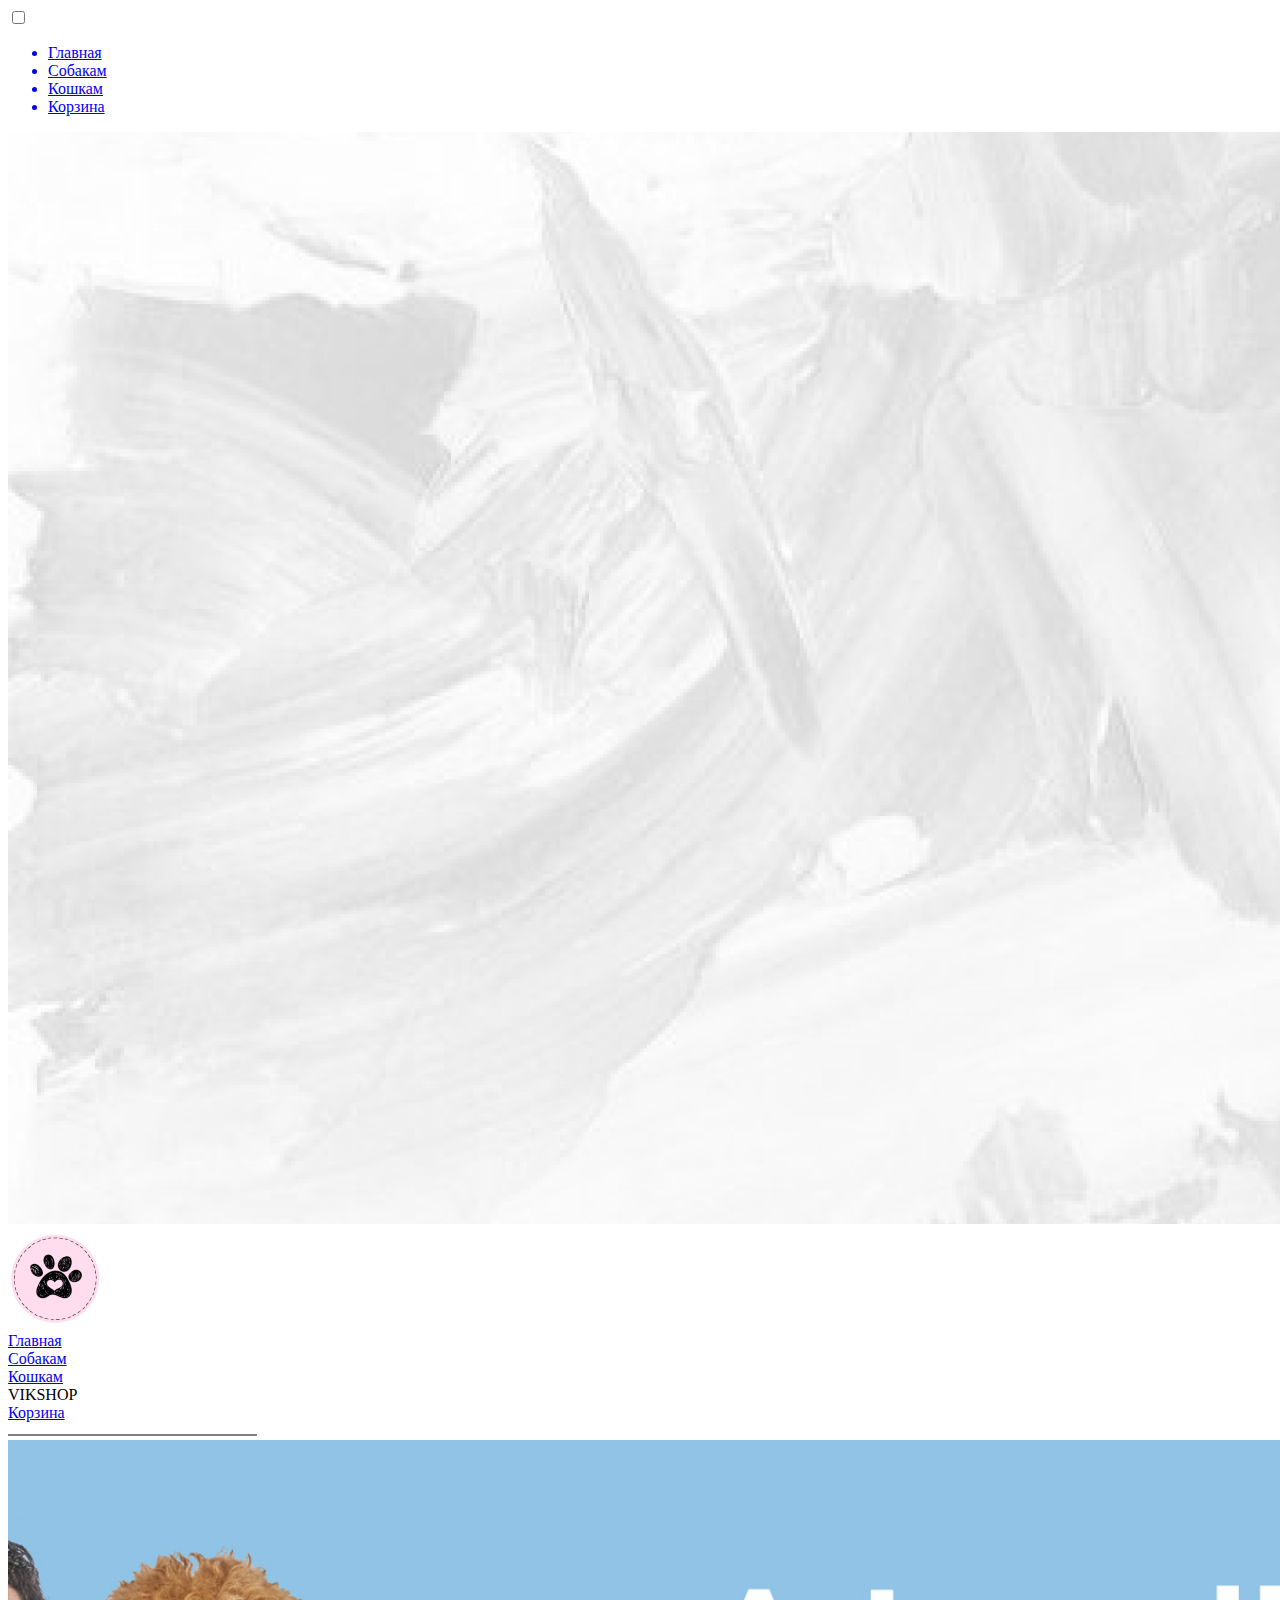
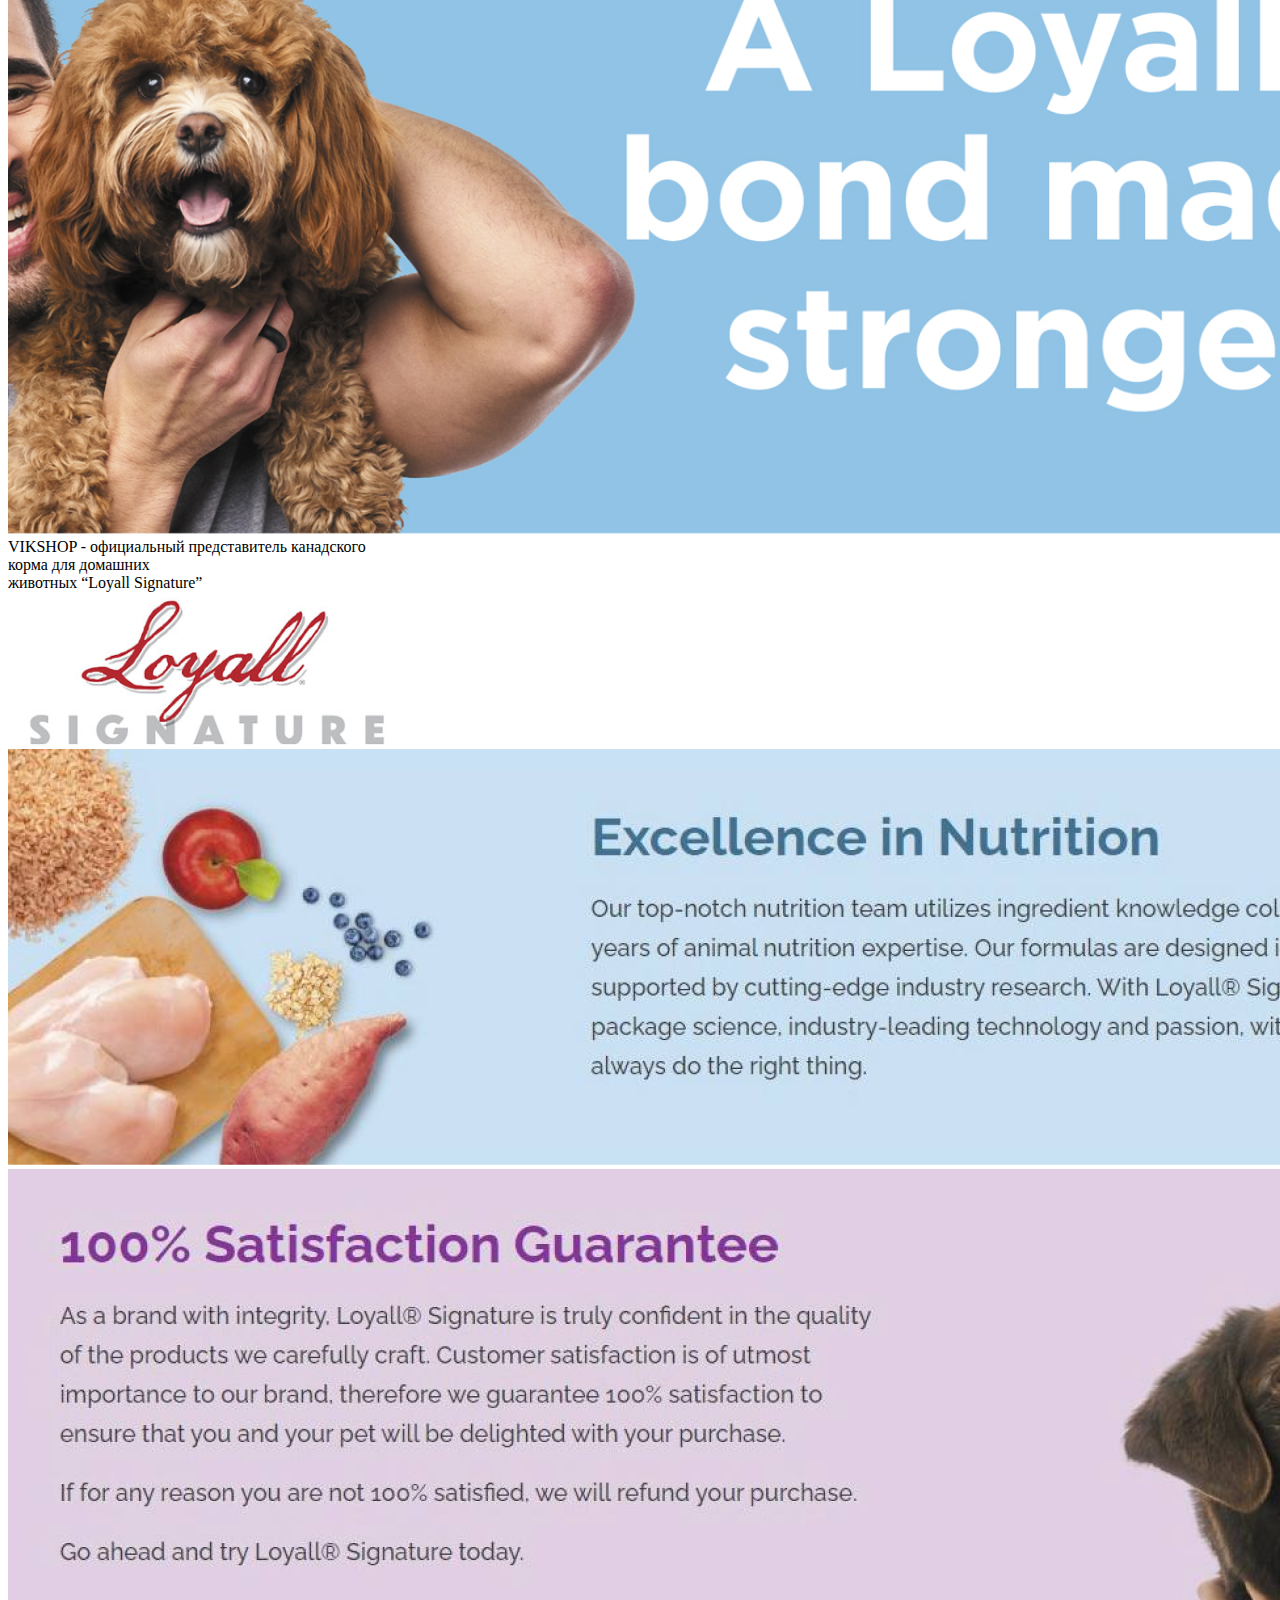
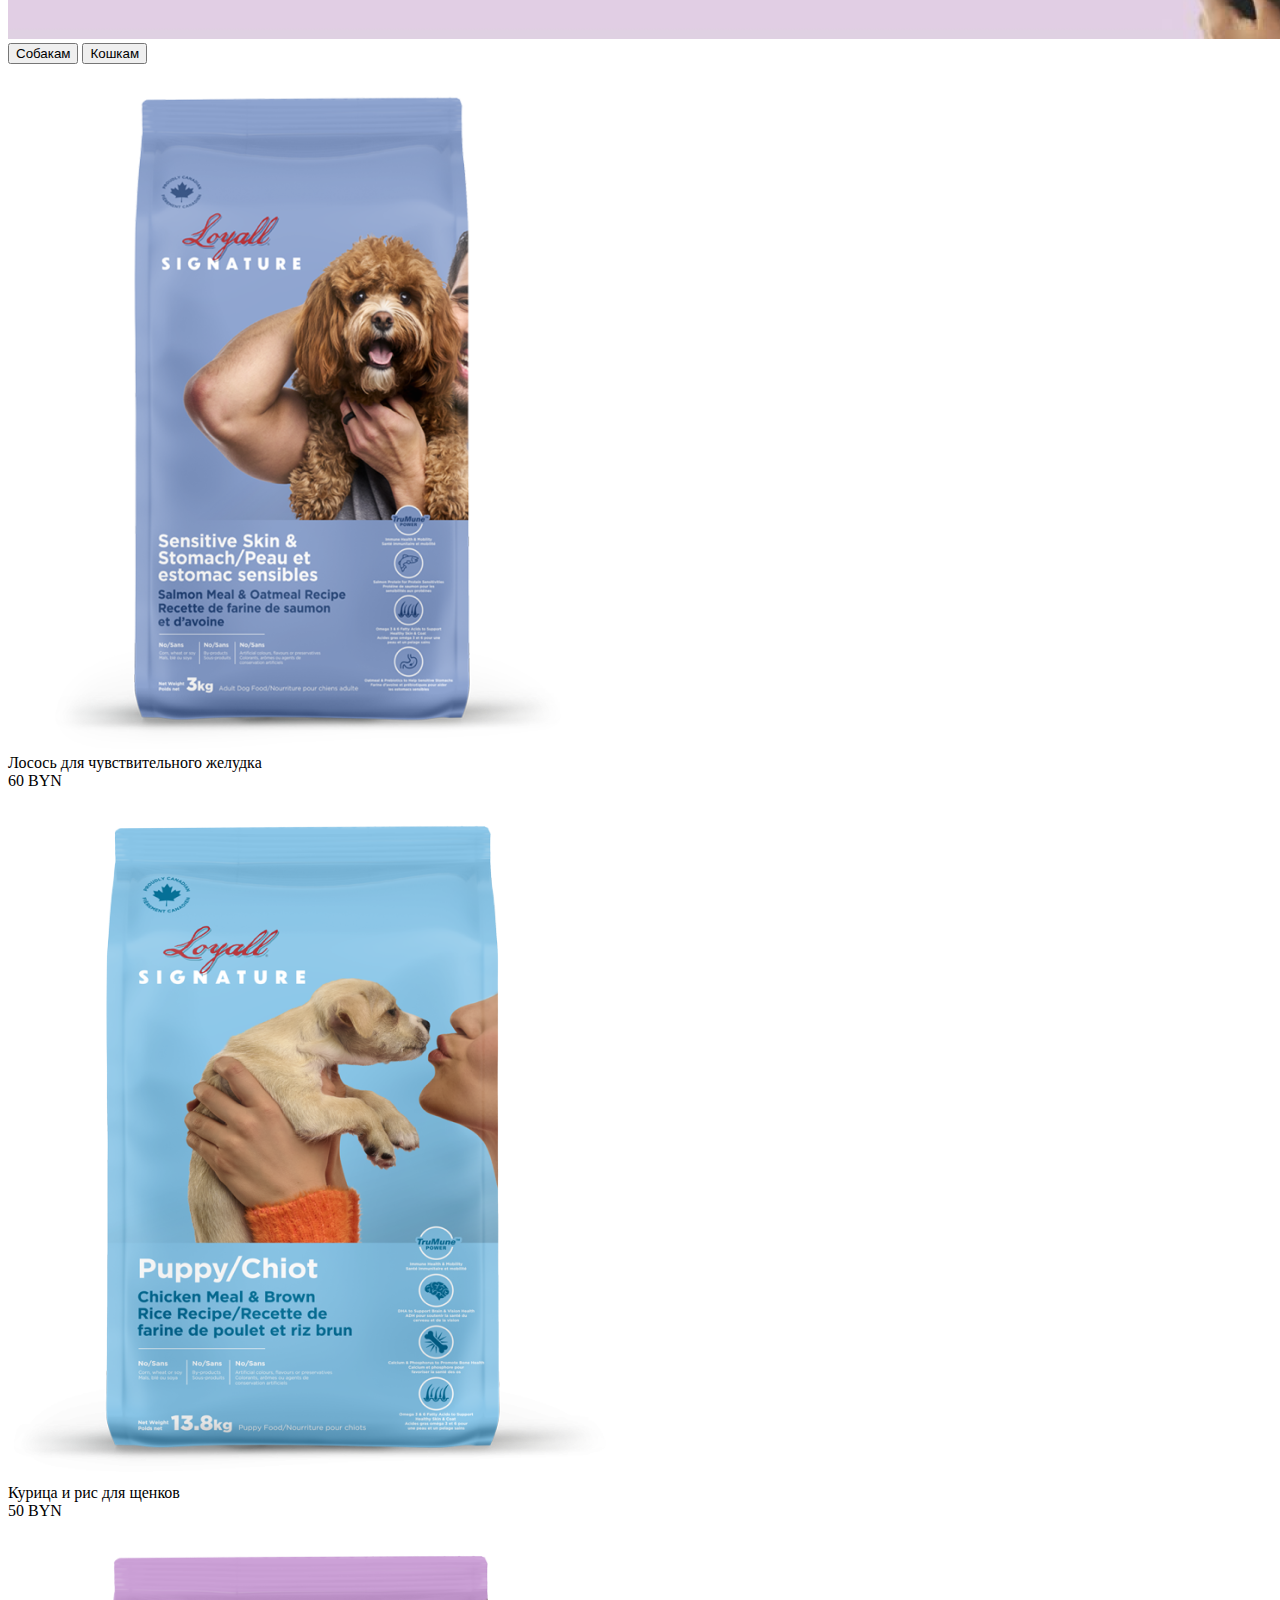
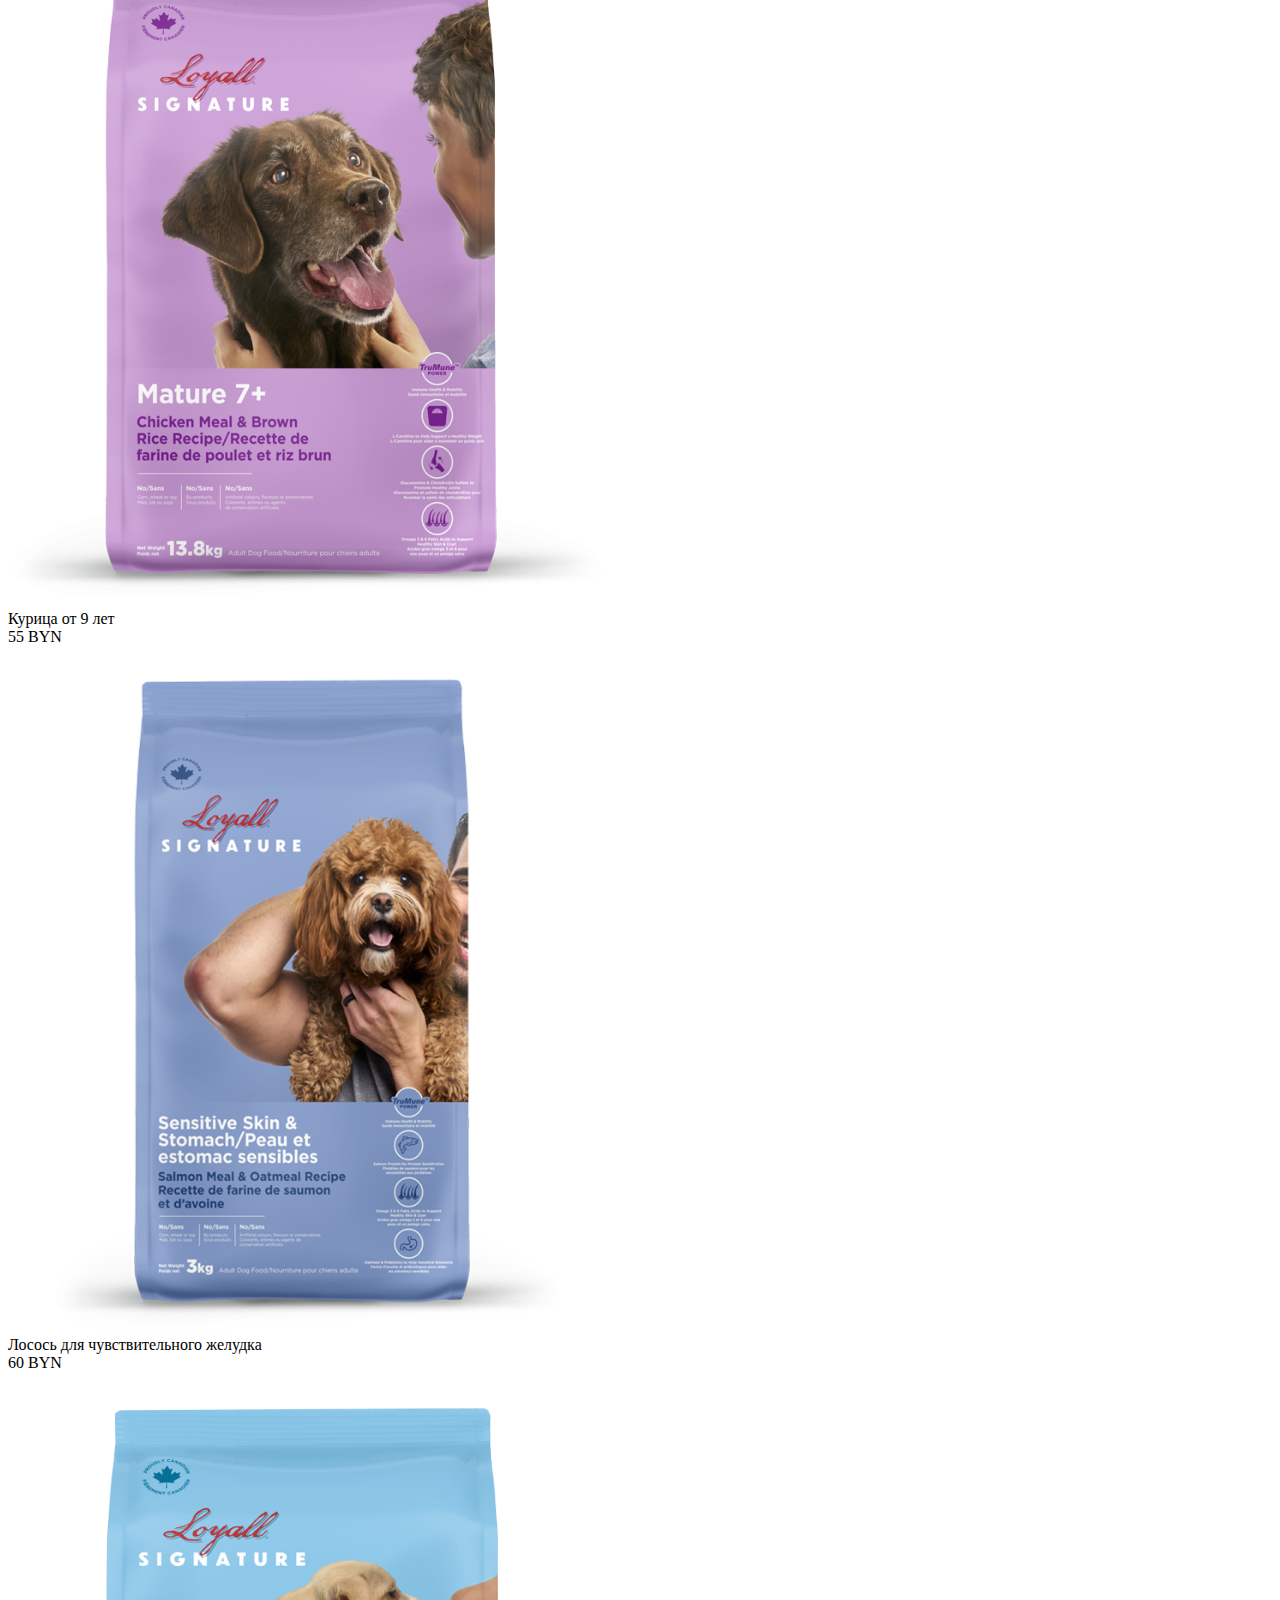
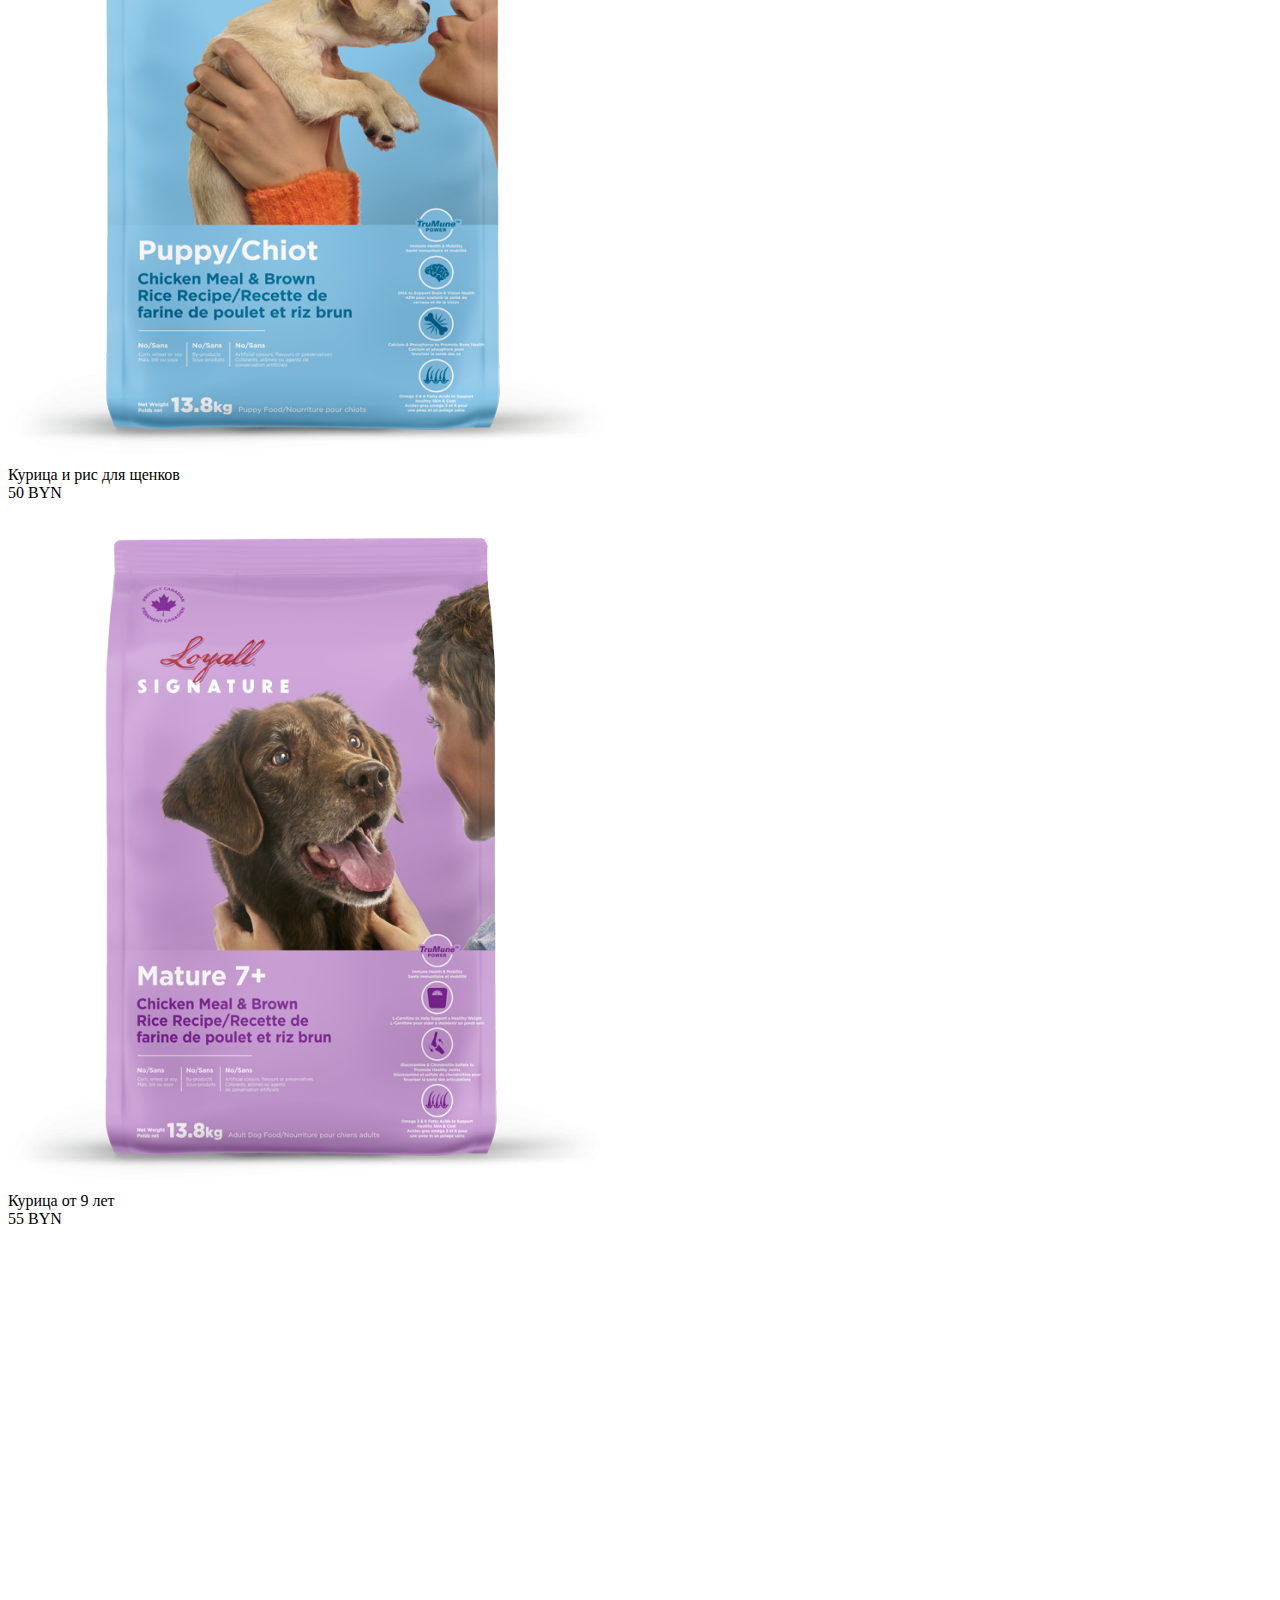
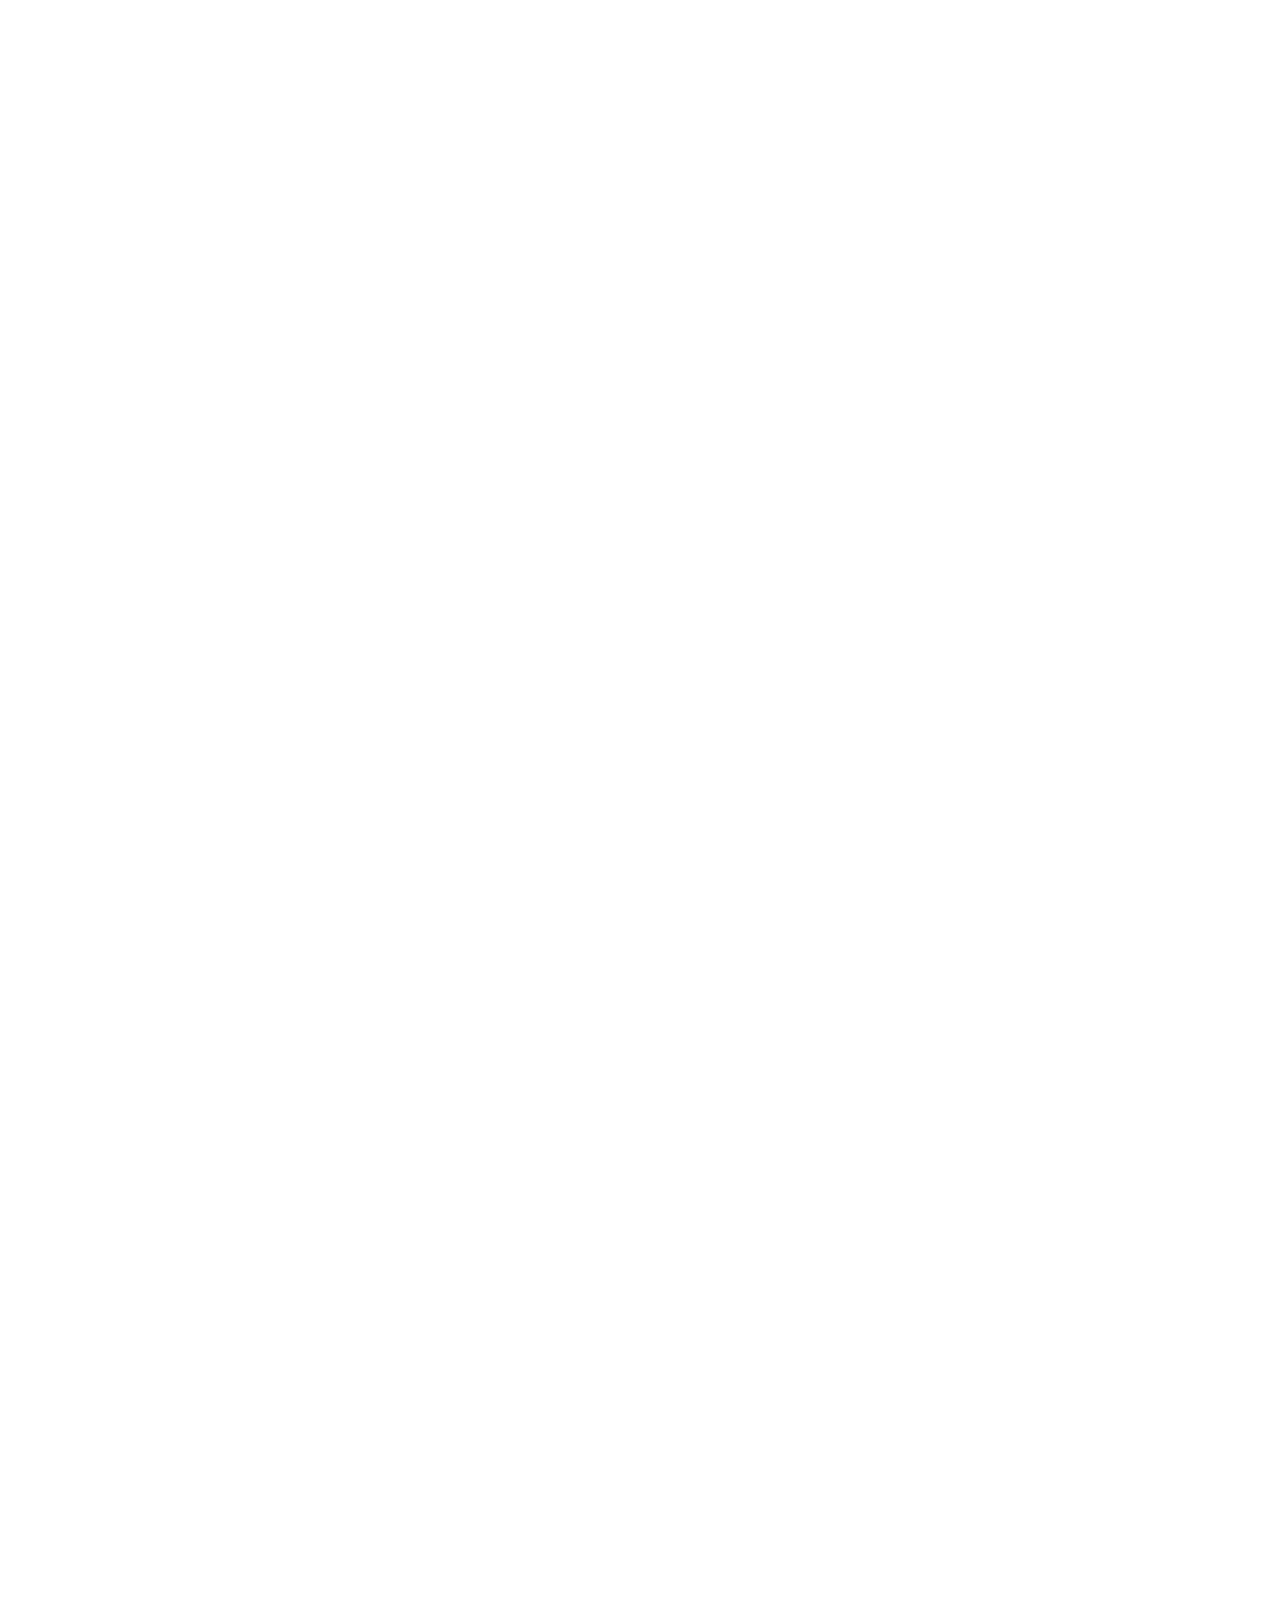
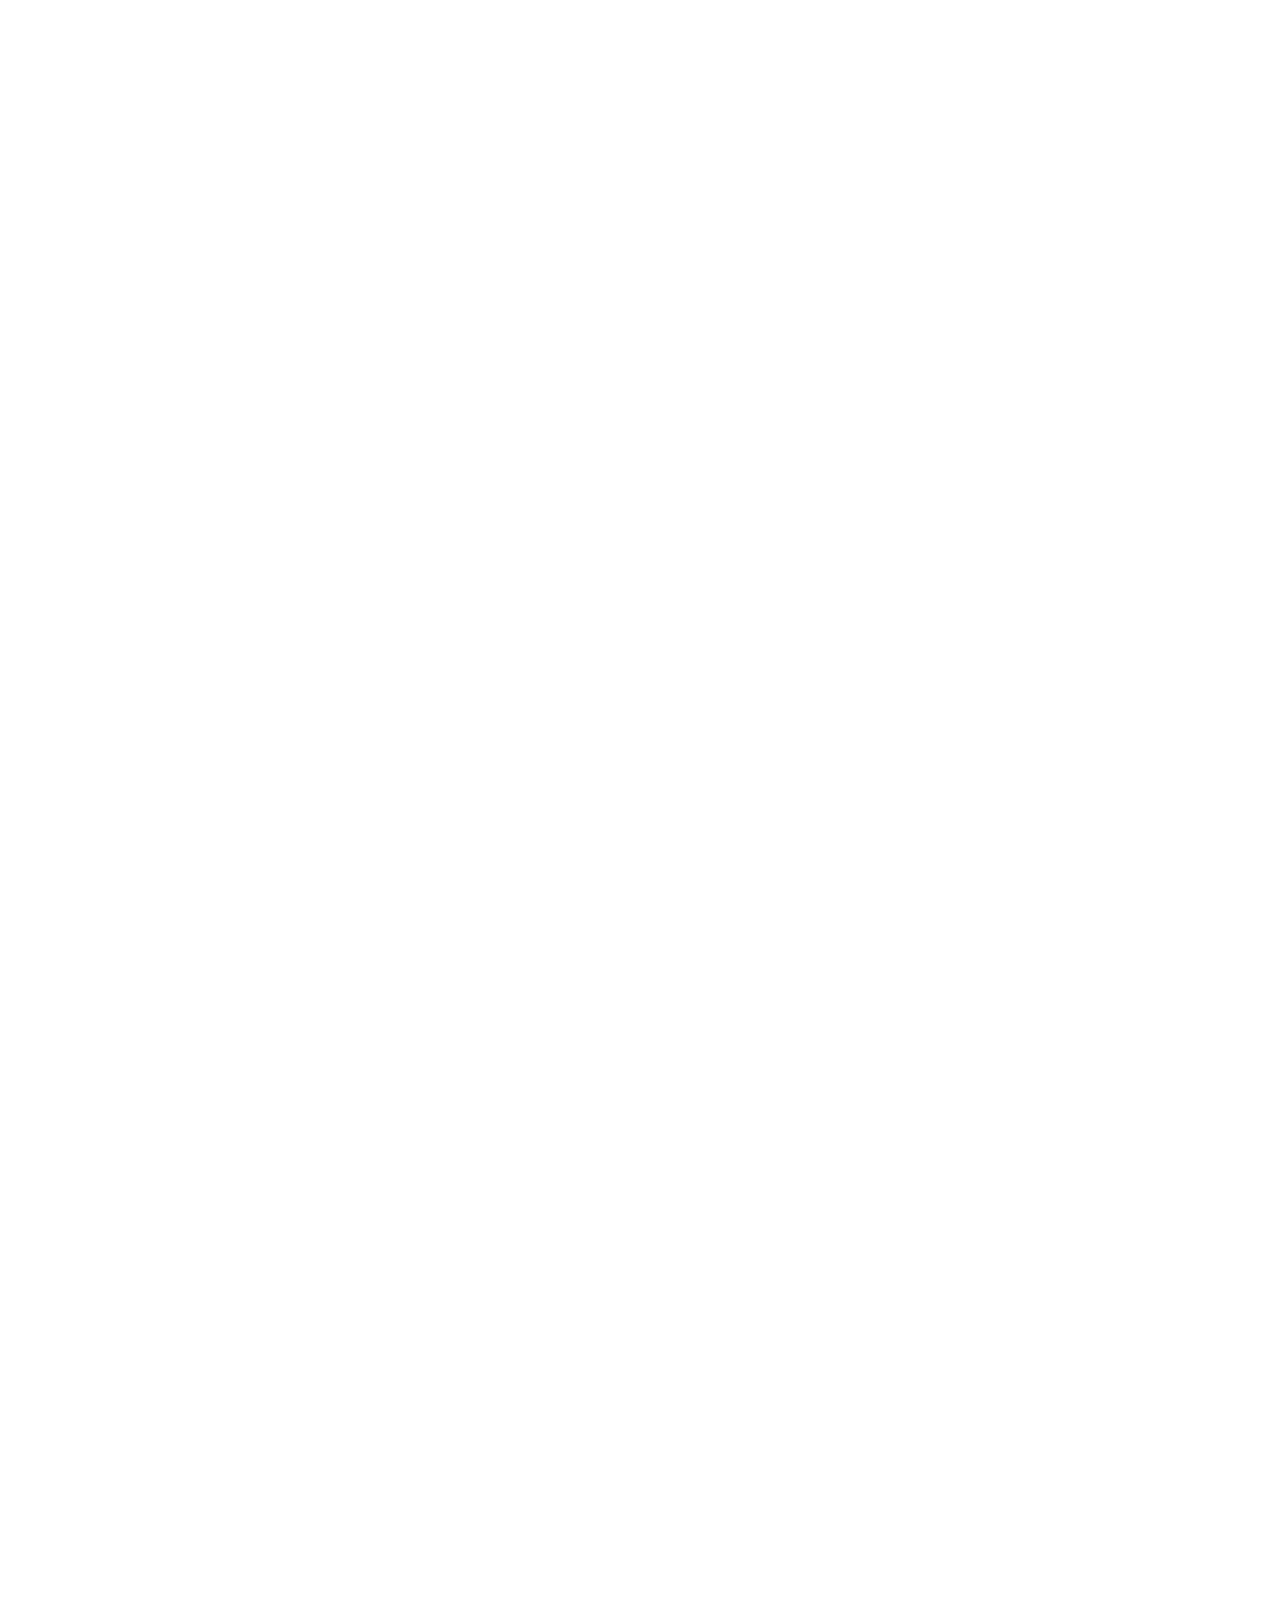
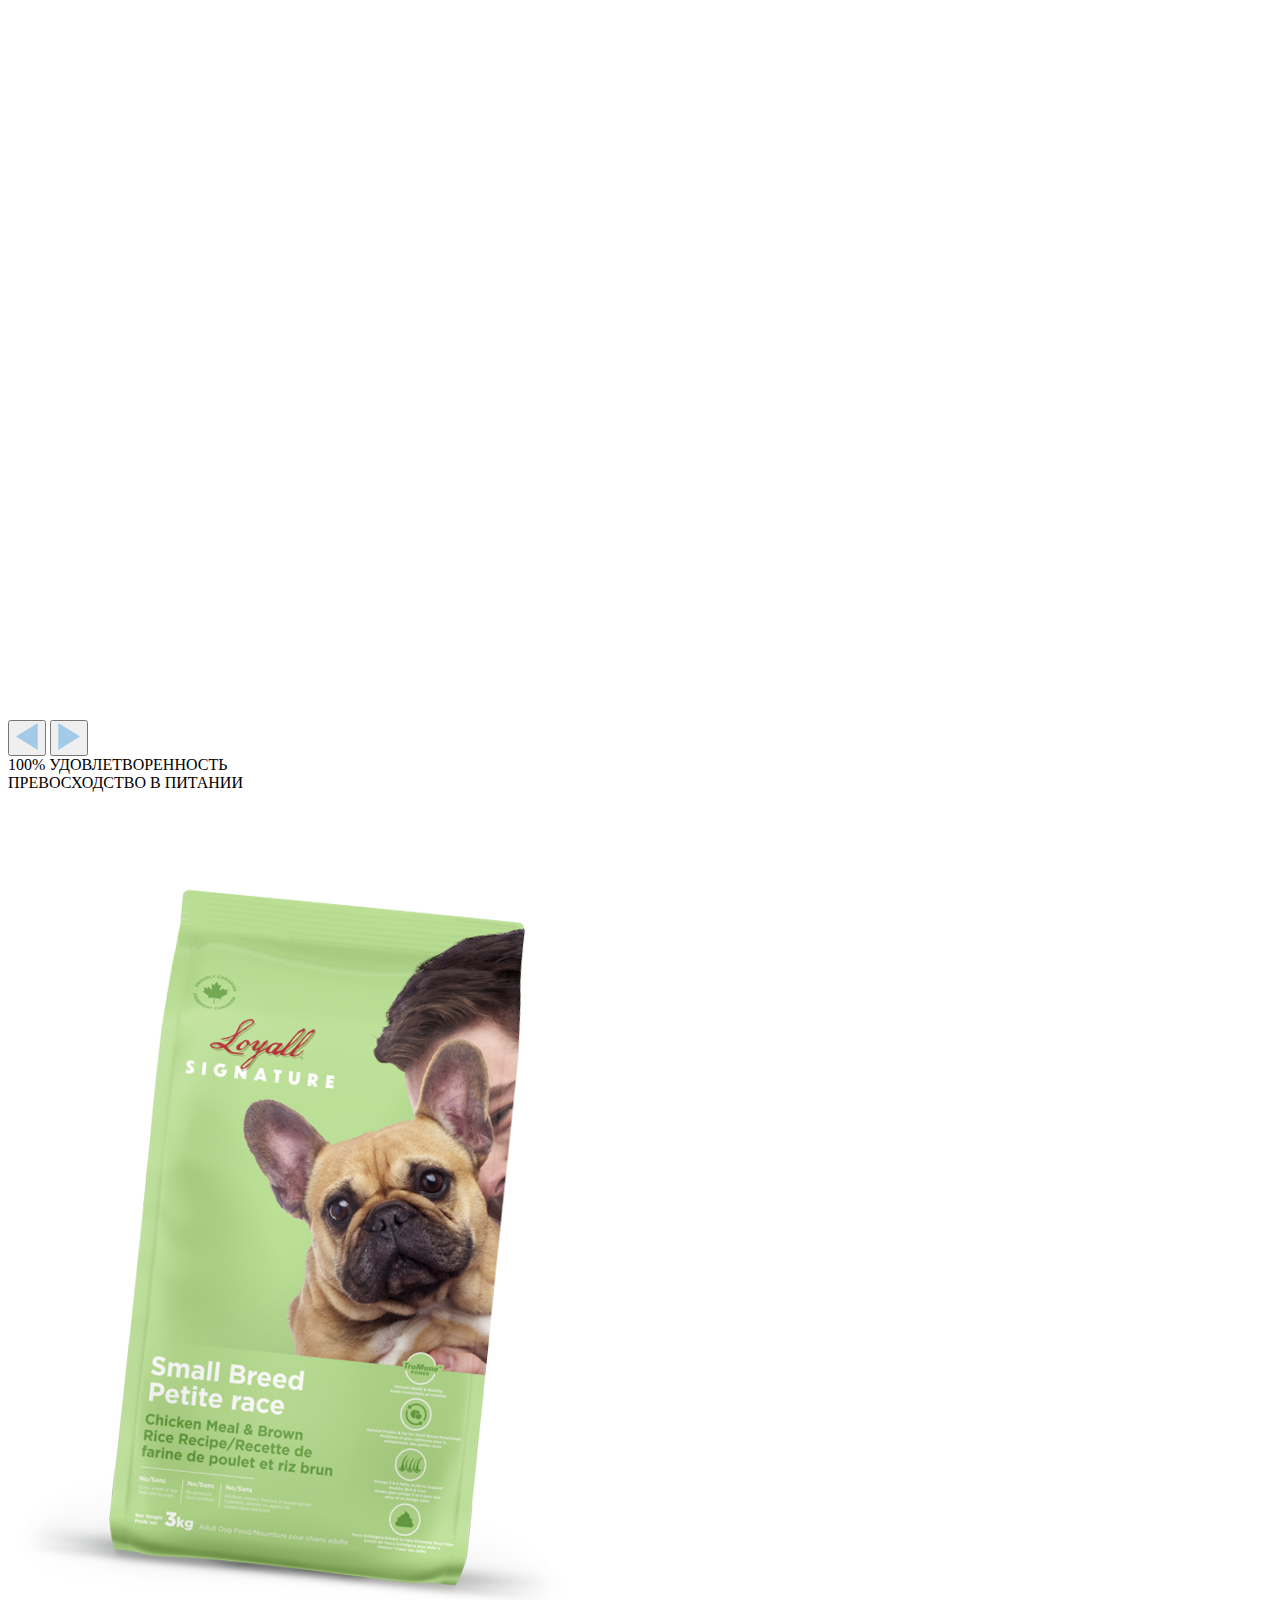
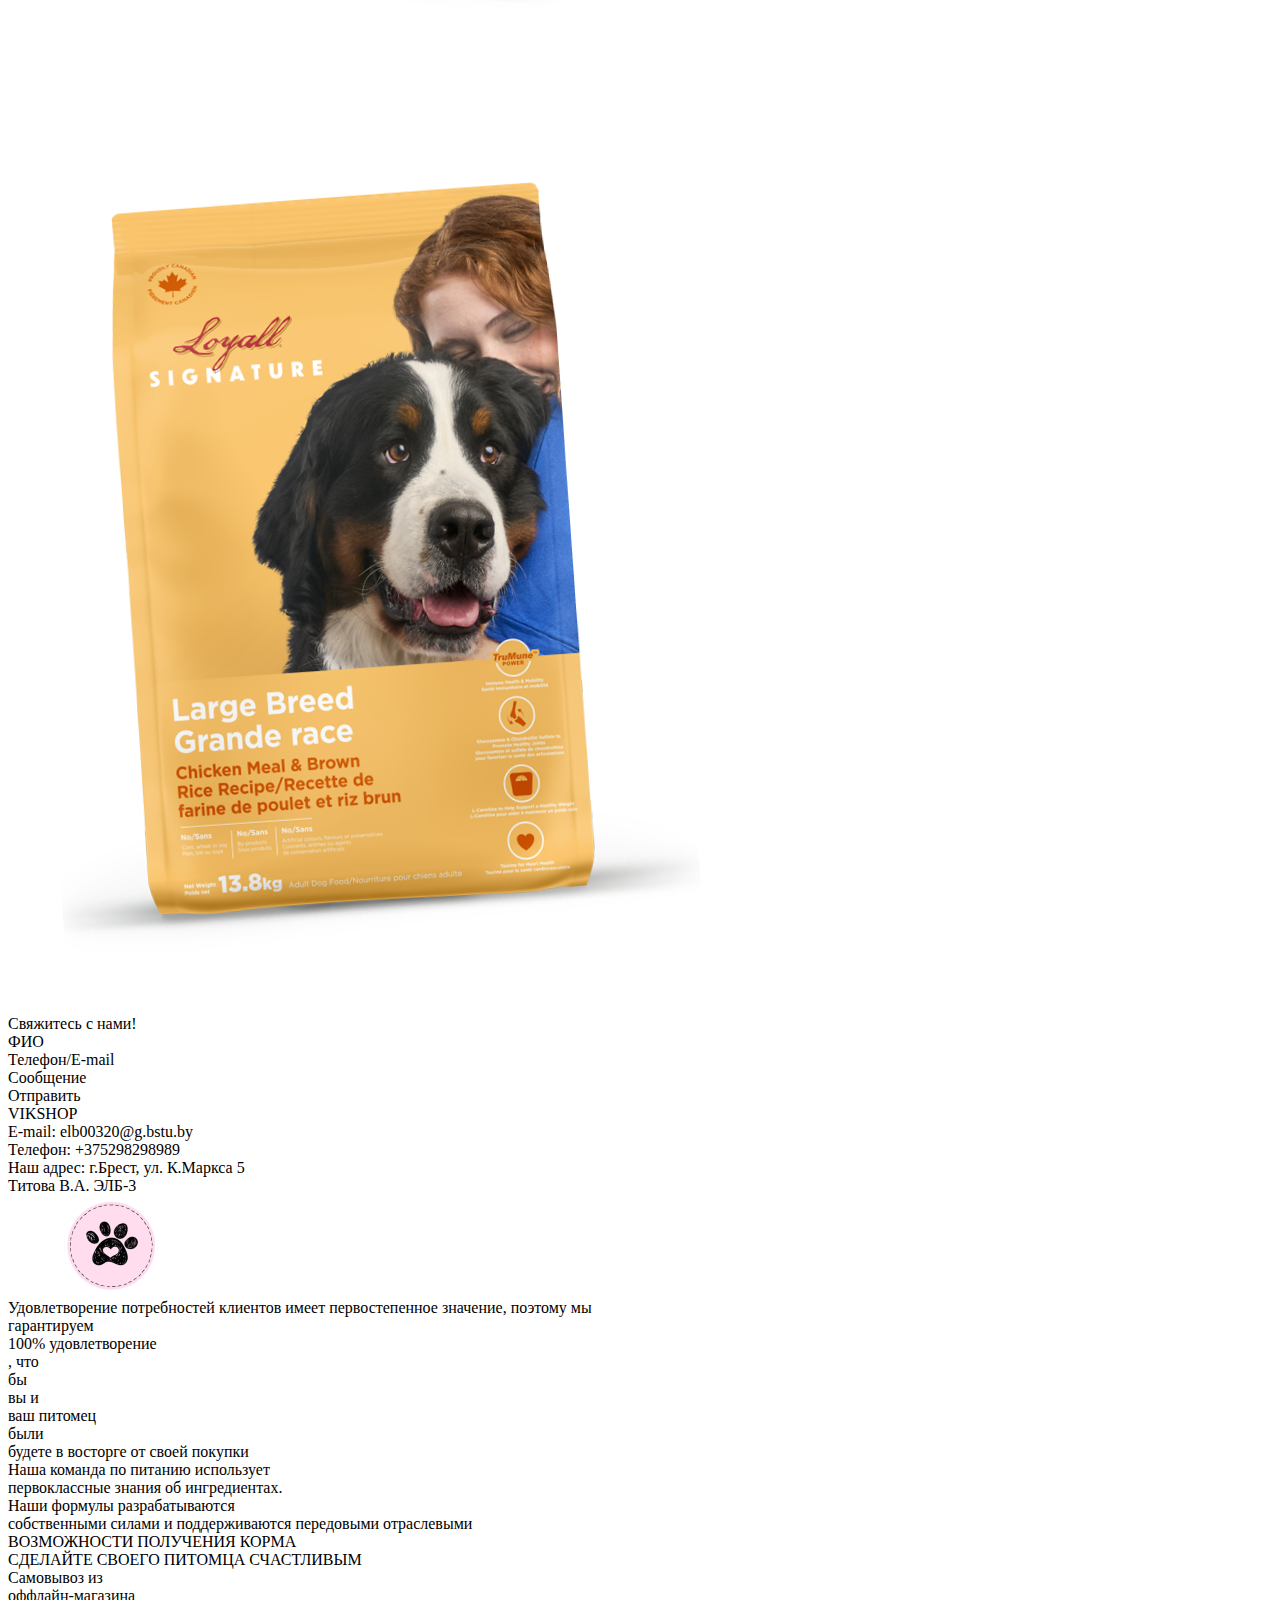
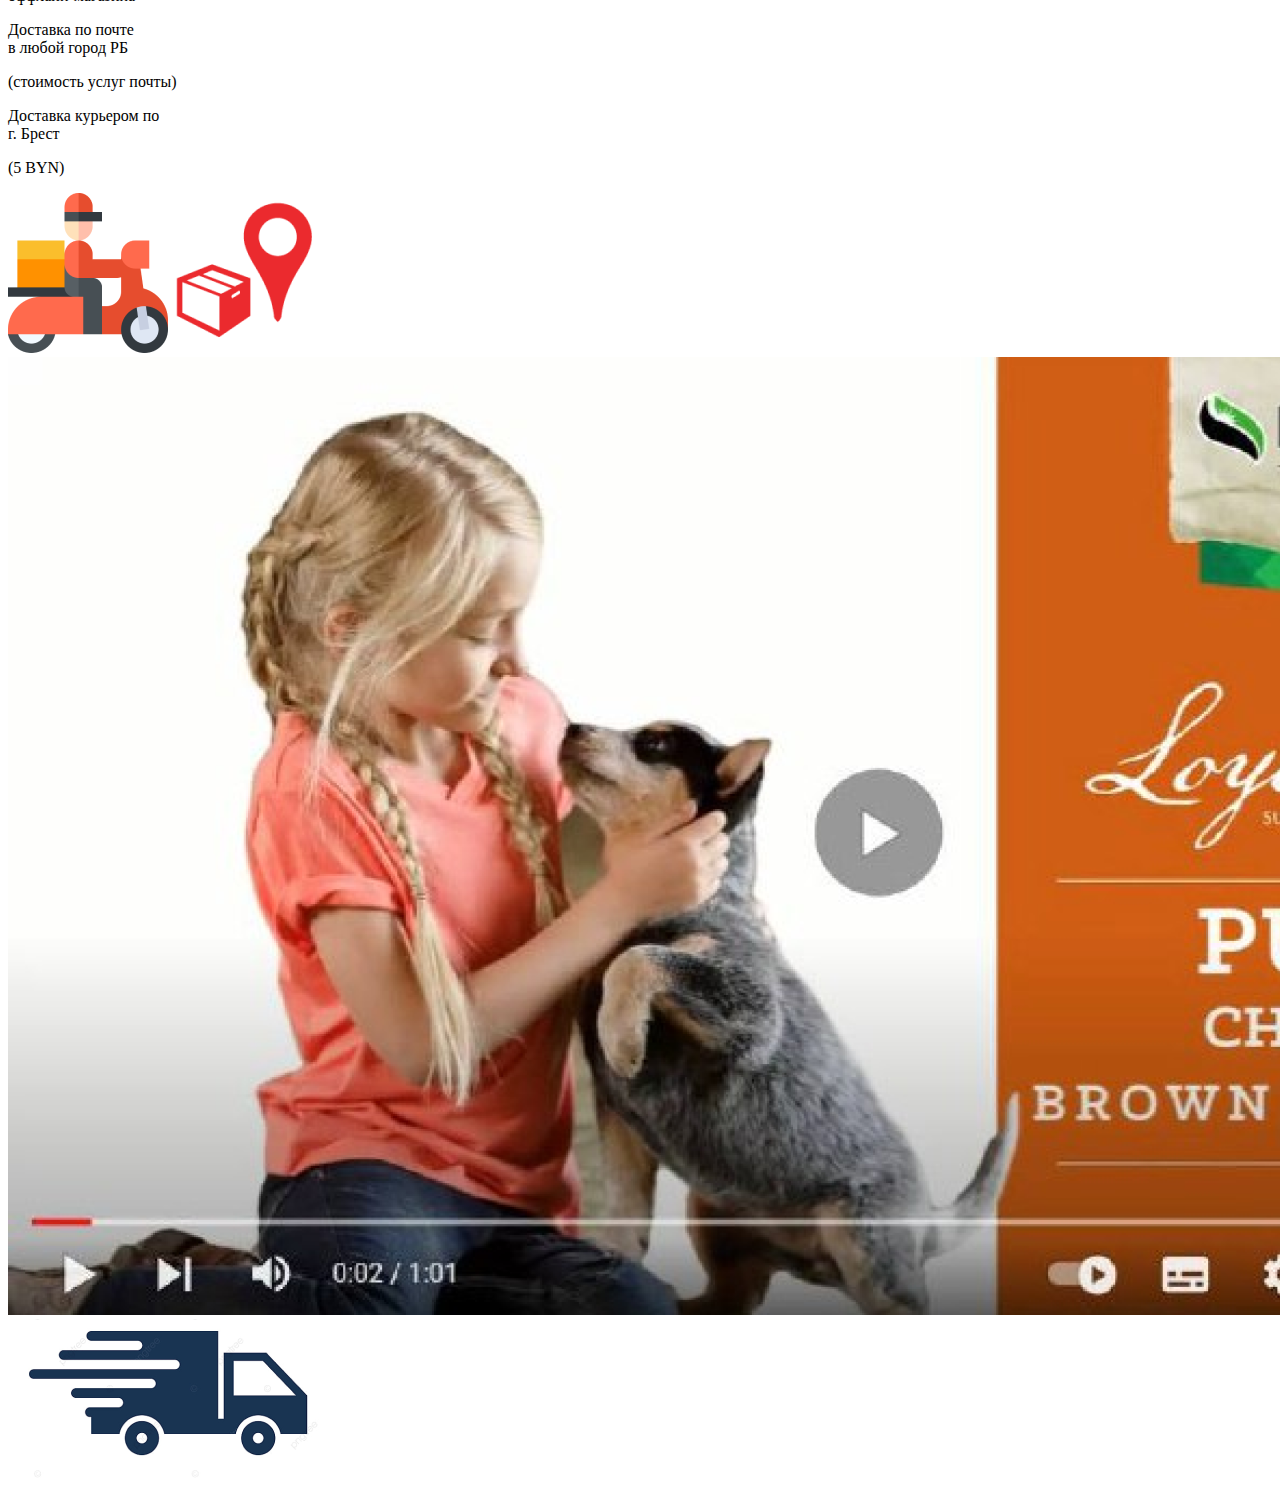
==== index.html @ e66faf15 "feat: add html code" ====
<!DOCTYPE html>
<html>
  <head>
    <meta charset="utf-8" />
    <meta name="viewport" content="initial-scale=1, width=device-width" />
    <link rel="stylesheet" href="./global.css" />
    <link rel="stylesheet" href="./index.css" />
    <link
      rel="stylesheet"
      href="https://fonts.googleapis.com/css2?family=Jost:wght@200;300;400;500&display=swap"
    />
    <link
      rel="stylesheet"
      href="https://fonts.googleapis.com/css2?family=Jaldi:wght@400&display=swap"
    />
    <link
      rel="stylesheet"
      href="https://fonts.googleapis.com/css2?family=Inter:wght@400&display=swap"
    />
  </head>
  <body>
    <div class="laptop-1">
      <header class="header">   
        <nav class="menu"> 
          <input id="menu-toggle" type="checkbox">
          <label class="menu-btn" for="menu-toggle">
            <span></span>
          </label>
  
          <ul class="menu__box">
            <a class="menu__item" href="#"><li>Главная</li></a>
            <a class="menu__item" href="#d"><li>Собакам</li></a>
            <a class="menu__item" href="#c"><li>Кошкам</li></a>
            <a class="menu__item" href="#"><li>Корзина</li></a>
          </ul>
        </nav>
      </header>
      <img class="image-23-icon" alt="" src="./assets/png/image-23@2x.png" />

      <div class="rectangle"></div>
      <div class="laptop-1-child"></div>
      <img class="image-4-icon" alt="" src="./assets/png/image-4@2x.png" />

      <a href="#"><div class="div">Главная</div></a>
      <a href="#dogs"><div class="div2">Собакам</div></a>
      <a href="#cats"><div class="div3">Кошкам</div></a>
      <div class="laptop-1-item"></div>
      <div class="laptop-1-inner"></div>
      <div class="vikshop">VIKSHOP</div>
      <a href="second.html"><div class="div4">Корзина</div></a>
      <div class="line-div"></div>
      <img class="line-icon" alt="" src="./assets/svg/line-2.svg" />

      <img class="image-16-icon" alt="" src="./assets/png/image-16@2x.png" />

      <div class="rectangle-div"></div>
      <div class="laptop-1-child3"></div>
      <div class="rectangleh"></div>
      <div class="vikshop-">
        VIKSHOP - официальный представитель канадского <br class="m"> корма для домашних <br ="m">
        животных “Loyall Signature”
      </div>
      <div class="laptop-1-child4"></div>
      <div class="laptop-1-child5"></div>
      <div class="laptop-1-child6"></div>
      <div class="laptop-1-child7"></div>
      <img class="image-19-icon" alt="" src="./assets/png/image-19@2x.png" />

      <img class="image-18-icon" alt="" src="./assets/png/image-18@2x.png" />

      <img class="image-20-icon" alt="" src="./assets/png/image-20@2x.png" />
      <section class="photo">
        <div class="container">
          <div class="photo__buttons">
            <button class="button" id="dbtn">Собакам</button>
            <button class="button" id="cbtn">Кошкам</button>
          </div>
          <div class="slider-container">
            <div class="slider-wrapper" id="dogs">
              <div class="good slider-item" alt="image 1">
                <img class="good-icon" src="./assets/png/image-27@2x.png">
                <div class="good-title">Лосось для чувствительного желудка</div>
                <div class="good-btn">60 BYN</div>
              </div>
              <div class="good slider-item" alt="image 2">
                <img class="good-icon" src="./assets/png/image-28@2x.png">
                <div class="good-title">Курица и рис для щенков</div>
                <div class="good-btn">50 BYN</div>
              </div>
              <div class="good slider-item" alt="image 3">
                <img class="good-icon" src="./assets/png/image-29@2x.png">
                <div class="good-title">Курица от 9 лет</div>
                <div class="good-btn">55 BYN</div>
              </div>
              <div class="good slider-item" alt="image 1">
                <img class="good-icon" src="./assets/png/image-27@2x.png">
                <div class="good-title">Лосось для чувствительного желудка</div>
                <div class="good-btn">60 BYN</div>
              </div>
              <div class="good slider-item" alt="image 2">
                <img class="good-icon" src="./assets/png/image-28@2x.png">
                <div class="good-title">Курица и рис для щенков</div>
                <div class="good-btn">50 BYN</div>
              </div>
              <div class="good slider-item" alt="image 3">
                <img class="good-icon" src="./assets/png/image-29@2x.png">
                <div class="good-title">Курица от 9 лет</div>
                <div class="good-btn">55 BYN</div>
              </div>
            </div>
            <div class="slider-wrapper" id="cats">
              <div class="good slider-item" alt="image 1">
                <img class="good-icon" src="./assets/png/image-13@2x.png">
                <div class="good-title">Лосось для взрослых и котят</div>
                <div class="good-btn">60 BYN</div>
              </div>
              <div class="good slider-item" alt="image 2">
                <img class="good-icon" src="./assets/png/image-14@2x.png">
                <div class="good-title">Курица и рис</div>
                <div class="good-btn">50 BYN</div>
              </div>
              <div class="good slider-item" alt="image 3">
                <img class="good-icon" src="./assets/png/image-25@2x.png">
                <div class="good-title">Говядина</div>
                <div class="good-btn">55 BYN</div>
              </div>
              <div class="good slider-item" alt="image 1">
                <img class="good-icon" src="./assets/png/image-13@2x.png">
                <div class="good-title">Лосось</div>
                <div class="good-btn">60 BYN</div>
              </div>
              <div class="good slider-item" alt="image 2">
                <img class="good-icon" src="./assets/png/image-14@2x.png">
                <div class="good-title">Курица и рис для котят</div>
                <div class="good-btn">50 BYN</div>
              </div>
              <div class="good slider-item" alt="image 3">
                <img class="good-icon" src="./assets/png/image-25@2x.png">
                <div class="good-title">Курица от 3 лет</div>
                <div class="good-btn">55 BYN</div>
              </div>
            </div>
            <button class="slider-button prev"><img src="./assets/svg/polygon-2.svg" alt=""></button>
            <button class="slider-button next"><img src="./assets/svg/polygon-1.svg" alt=""></button>
          </div>
        </div>
      </section>
      <script>
          const dbutton = document.getElementById('dbtn');
          const cbutton = document.getElementById('cbtn');
          const dogsSlider = document.getElementById('dogs');
          const catsSlider = document.getElementById('cats');
          dbutton.classList.add('button_color');
          catsSlider.style.visibility = 'hidden';
          dbutton.addEventListener('click', function () {
            dbutton.classList.add('button_color');
            dogsSlider.style.visibility = 'visible';
            if (cbutton.classList.contains('button_color')) {
              cbutton.classList.remove('button_color');
              catsSlider.style.visibility = 'hidden';
            }
          });
          cbutton.addEventListener('click', function () {
            cbutton.classList.add('button_color');
            catsSlider.style.visibility = 'visible';
            if (dbutton.classList.contains('button_color')) {
              dbutton.classList.remove('button_color');
              dogsSlider.style.visibility = 'hidden';
            }
          });



        const sliderWrapper = document.querySelectorAll('.slider-wrapper');
        const prevButton = document.querySelector('.prev');
        const nextButton = document.querySelector('.next');
        let currentPosition = 0;
        const slideWidth = 300;
        const lastSlidePosition = -900;
        const firstSlidePosition = 0;

        prevButton.addEventListener('click', () => {
          if (currentPosition === 0) {
            currentPosition = -900;
          } else {
            currentPosition += slideWidth;
          }
          for(let i = 0; i<sliderWrapper.length;i++){
          sliderWrapper[i].style.transform = `translateX(${currentPosition}px)`;
          }
        });

        nextButton.addEventListener('click', () => {
          if (currentPosition === lastSlidePosition) {
            currentPosition = 0;
          } else {
            currentPosition -= slideWidth;
          }
          for(let i = 0; i<sliderWrapper.length;i++){
          sliderWrapper[i].style.transform = `translateX(${currentPosition}px)`;
          }
        });
     </script>

      <div class="laptop-1-child8"></div>
      <div class="laptop-1-child9"></div>
      <div class="laptop-1-child10"></div>
      <div class="laptop-1-child11"></div>
      <div class="laptop-1-child12"></div>
      <div class="div7">100% УДОВЛЕТВОРЕННОСТЬ</div>
      <div class="div8">ПРЕВОСХОДСТВО В ПИТАНИИ</div>
      <img class="image-21-icon" alt="" src="./assets/png/image-21@2x.png" />

      <img class="image-22-icon" alt="" src="./assets/png/image-22@2x.png" />

      <div class="div13">Свяжитесь с нами!</div>
      <div class="rectangle7"></div>
      <div class="rectangle8"></div>
      <div class="rectangle9"></div>
      <div class="div14">ФИО</div>
      <div class="e-mail">Телефон/E-mail</div>
      <div class="div15">Сообщение</div>
      <div class="div16">Отправить</div>
      <div class="laptop-1-child13"></div>
      <div class="vikshop1">VIKSHOP</div>
      <div class="e-mail-elb00320gbstuby">E-mail: elb00320@g.bstu.by</div>
      <div class="div17">Телефон: +375298298989</div>
      <div class="div18">Наш адрес: г.Брест, ул. К.Маркса 5</div>
      <div class="div19">Титова В.А. ЭЛБ-3</div>
      <img class="vector-icon" alt="" src="./assets/svg/vector.svg" />

      <img class="vector-icon1" alt="" src="./assets/svg/vector1.svg" />

      <img class="image-24-icon" alt="" src="./assets/png/image-4@2x.png" />



      <div class="div22">
        Удовлетворение потребностей клиентов имеет первостепенное значение,
        поэтому мы<br class="m mm"> гарантируем<div class="mm"> 100% удовлетворение</div>, что <div class="mm">бы</div> вы и<br class="m mm"> ваш питомец <div class="mm">были</div> <span class="r">будете</span>
        в восторге от своей покупки
      </div>
      <div class="div23">
        Наша команда по питанию использует<br class="m mm"> первоклассные знания об ингредиентах.<br class="m mm">
        Наши формулы <span class="mm">разрабатываются<br class="m mm"> собственными силами и </span>поддерживаются
        передовыми отраслевыми
      </div>
      <div class="div24">ВОЗМОЖНОСТИ ПОЛУЧЕНИЯ КОРМА</div>
      <div class="c">CДЕЛАЙТЕ СВОЕГО ПИТОМЦА СЧАСТЛИВЫМ</div>
      <div class="div25">Самовывоз из <br class="m">оффлайн-магазина</div>
      <div class="div26">
        <p class="p">Доставка по почте <br class="m mm"> в любой город РБ</p>
        <p class="p">(стоимость услуг почты)</p>
      </div>
      <div class="byn6">
        <p class="p">Доставка курьером по 
          <br class="m"> г. Брест</p>
        <p class="p">(5 BYN)</p>
      </div>
      <img class="image-45-icon" alt="" src="./assets/png/image-45@2x.png" />

      <img class="image-46-icon" alt="" src="./assets/png/image-46@2x.png" />


      <img class="image-47-icon" alt="" src="./assets/png/image-47@2x.png" />


      <img class="image-41-icon" alt="" src="./assets/png/image-41@2x.png" />
    </div>
  </body>
</html>
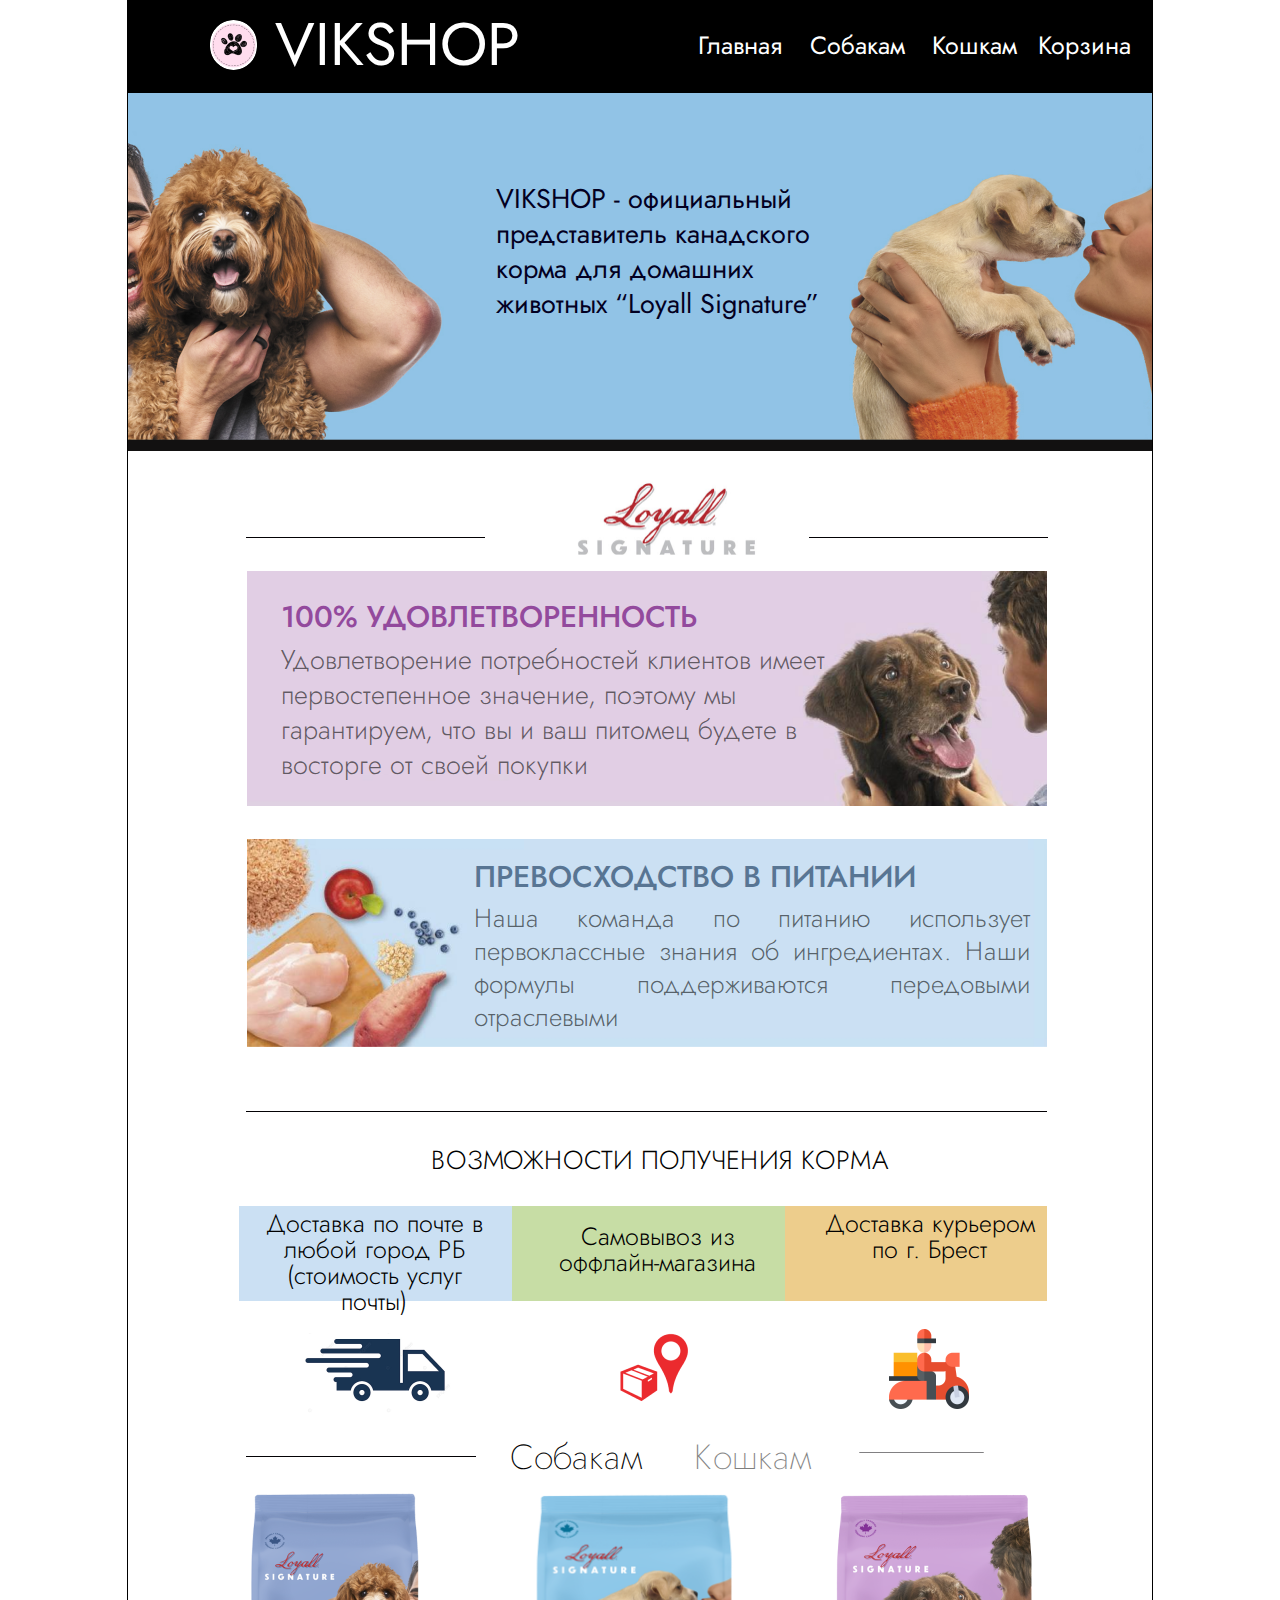
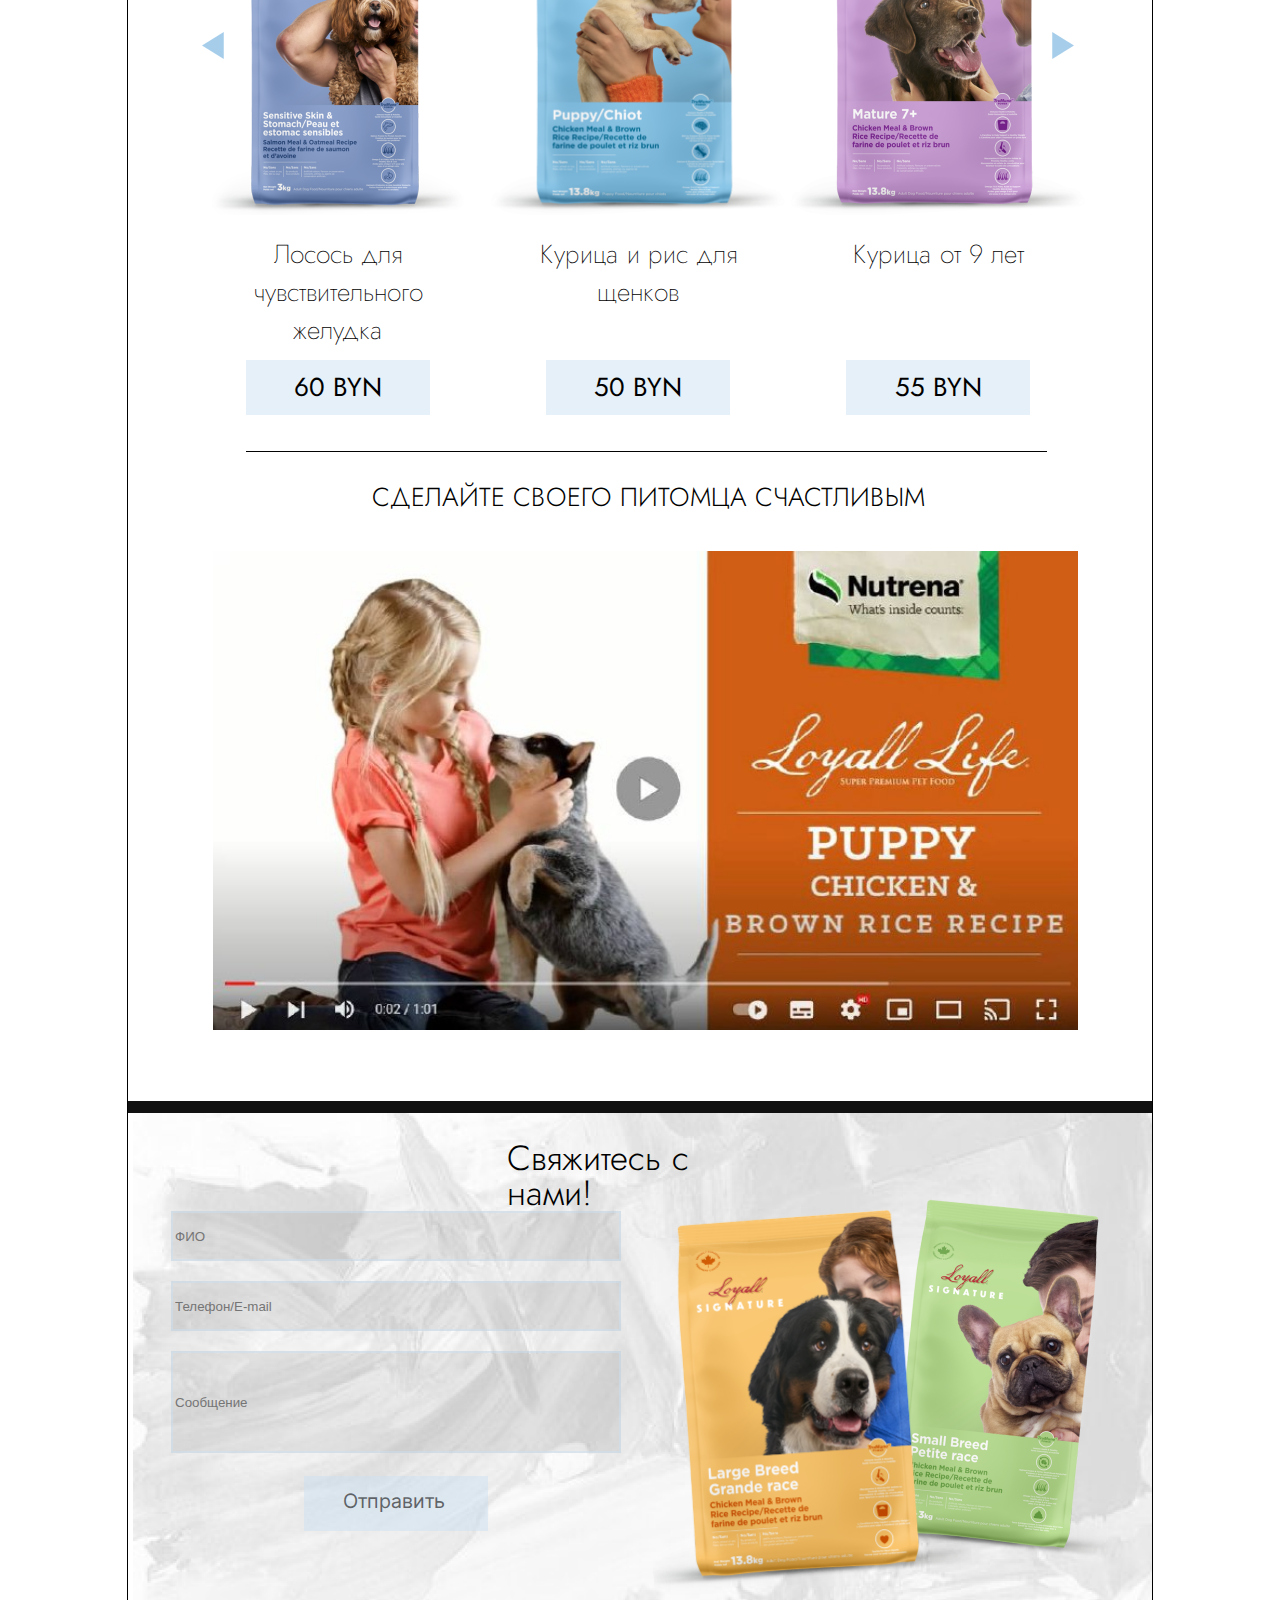
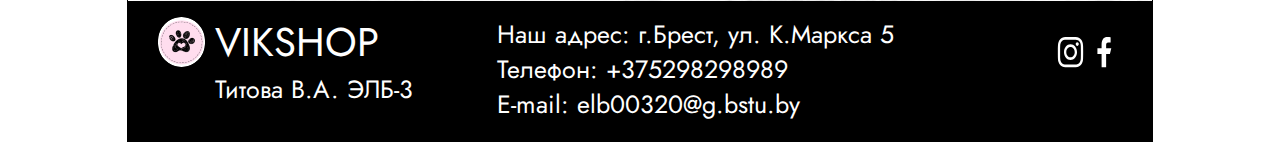
==== commit 22be450d: "Updated files" ====
--- a/index.html
+++ b/index.html
@@ -214,12 +214,9 @@
       <img class="image-22-icon" alt="" src="./assets/png/image-22@2x.png" />
 
       <div class="div13">Свяжитесь с нами!</div>
-      <div class="rectangle7"></div>
-      <div class="rectangle8"></div>
-      <div class="rectangle9"></div>
-      <div class="div14">ФИО</div>
-      <div class="e-mail">Телефон/E-mail</div>
-      <div class="div15">Сообщение</div>
+      <input placeholder="ФИО" class="rectangle7"></input>
+      <input placeholder="Сообщение" class="rectangle8"></ш>
+      <input placeholder="Телефон/E-mail" class="rectangle9"></input>
       <div class="div16">Отправить</div>
       <div class="laptop-1-child13"></div>
       <div class="vikshop1">VIKSHOP</div>
@@ -255,7 +252,6 @@
       <div class="byn6">
         <p class="p">Доставка курьером по 
           <br class="m"> г. Брест</p>
-        <p class="p">(5 BYN)</p>
       </div>
       <img class="image-45-icon" alt="" src="./assets/png/image-45@2x.png" />
 
--- a/global.css
+++ b/global.css
@@ -0,0 +1,47 @@
+body {
+  margin: 0;
+  line-height: normal;
+}
+
+:root {
+  /* fonts */
+  --font-jost: Jost;
+  --font-inter: Inter;
+  --font-jaldi: Jaldi;
+
+  /* font sizes */
+  --font-size-6xl: 25px;
+  --font-size-7xl: 26px;
+  --font-size-8xl: 27px;
+  --font-size-xl: 20px;
+  --font-size-16xl: 35px;
+  --font-size-11xl: 30px;
+  --font-size-4xl: 23px;
+  --font-size-lg: 18px;
+  --font-size-3xs: 10px;
+  --font-size-smi: 13px;
+  --font-size-base: 16px;
+  --font-size-sm: 14px;
+  --font-size-mini: 15px;
+
+  /* Colors */
+  --color-white: #fff;
+  --color-black: #000;
+  --color-gray-100: #121111;
+  --color-gray-200: #030022;
+  --color-gray-300: #030104;
+  --color-gray-400: rgba(0, 0, 0, 0.07);
+  --color-gray-500: rgba(0, 0, 0, 0.58);
+  --color-lavender-100: #cbe0f3;
+  --color-lavender-200: rgba(203, 224, 243, 0.48);
+  --color-slategray: #587593;
+  --color-purple: #934a9d;
+  --color-thistle: #e1cee4;
+  --color-burlywood: rgba(233, 194, 115, 0.82);
+  --color-palegoldenrod: rgba(188, 215, 148, 0.84);
+  --color-lightskyblue: #91c3e6;
+
+  /* border radiuses */
+  --br-41xl: 60px;
+  --br-xl: 20px;
+}
--- a/index.css
+++ b/index.css
@@ -0,0 +1,2135 @@
+.photo {
+  margin-top: 1235px;
+  max-width: 1024px;
+  margin-left: auto;
+  margin-right: auto;
+  background-color: #fff;
+  display: flex;
+  justify-content: center;
+}
+
+.good {
+  position: relative;
+  display: inline-block;
+}
+
+.good-title {
+  display: block;
+  margin-top: 10px;
+  position: relative;
+  font-family: "Jost";
+  font-weight: 200;
+  font-size: 26px;
+  width: 210px;
+  height: 105px;
+  text-align: center;
+  padding: 0px 45px;
+}
+
+.good-icon {
+  width: 300px;
+  height: 333px;
+  -o-object-fit: cover;
+     object-fit: cover;
+}
+
+.photo__image {
+  height: auto;
+  gap: 0px !important;
+}
+
+.photo__slider {
+  height: 800px !important;
+}
+
+.container {
+  height: auto;
+}
+
+.photo {
+  height: 630px;
+}
+
+.good-btn {
+  width: 184px;
+  height: 55px;
+  background-color: rgba(203, 224, 243, 0.4784313725);
+  font-size: 26px;
+  font-weight: 400;
+  text-align: center;
+  line-height: 55px;
+  margin: 20px auto;
+}
+
+.container {
+  width: 100%;
+  padding: 30px;
+  display: flex;
+  flex-direction: column;
+  gap: 20px;
+}
+
+.photo__buttons {
+  position: relative;
+  margin-left: 40px;
+  margin-top: -55px;
+  display: flex;
+  justify-content: center;
+  gap: 40px;
+}
+.photo__buttons .button {
+  opacity: 0.5;
+  border: none;
+  background-color: transparent;
+  width: auto;
+  height: 60px;
+  font-size: 35px;
+  font-weight: 200;
+  font-family: "Jost";
+  border-radius: 10px;
+  transition: 0.3 ease;
+}
+.photo__buttons .button:hover {
+  cursor: pointer;
+}
+
+.button_color {
+  opacity: 1 !important;
+}
+
+.photo__slider {
+  position: relative;
+  height: 200px;
+  overflow-x: hidden;
+}
+
+.slider {
+  display: flex;
+  width: 300%;
+  position: absolute;
+  left: -100%;
+  transition-duration: 3s;
+}
+
+.photo__image {
+  display: flex;
+  flex-wrap: wrap;
+  gap: 30px;
+  width: 100%;
+  justify-content: space-evenly;
+}
+.photo__image img {
+  height: 290px;
+  margin-left: 30px;
+}
+
+.l {
+  left: -200%;
+}
+
+.arrows {
+  display: flex;
+  position: absolute;
+  z-index: 2;
+  width: 100%;
+  justify-content: space-between;
+  top: calc(50% - 10px);
+  opacity: 0;
+  transition: all 2s;
+}
+.slider:hover + .arrows, .arrows:hover {
+  opacity: 1;
+}
+
+.move_left {
+  animation-name: move_left;
+  animation-duration: 2s;
+}
+
+@keyframes move_left {
+  0% {
+    left: -100%;
+  }
+  100% {
+    left: -200%;
+  }
+}
+.move_right {
+  animation-name: move_right;
+  animation-duration: 2s;
+}
+
+@keyframes move_right {
+  0% {
+    left: -100%;
+  }
+  100% {
+    left: 0%;
+  }
+}
+.rectangleh {
+  display: block;
+  visibility: hidden;
+}
+
+#s {
+  display: block;
+  visibility: hidden;
+}
+
+.m {
+  display: none;
+}
+
+.mm {
+  display: none;
+}
+
+.image-23-icon {
+  position: absolute;
+  top: 2700px;
+  left: 5px;
+  width: 1024px;
+  height: 546px;
+  -o-object-fit: cover;
+     object-fit: cover;
+}
+
+.rectangle,
+.rectangle1,
+.rectangle2,
+.rectangle3,
+.rectangle4,
+.rectangle5,
+.rectangle6 {
+  position: absolute;
+  width: 184px;
+  height: 55px;
+  top: 1936px;
+  background-color: var(--color-lavender-200);
+}
+
+.rectangle1 {
+  left: 137px;
+}
+
+.rectangle2 {
+  left: 433px;
+}
+
+.rectangle3 {
+  left: 704px;
+}
+
+.rectangle4 {
+  top: 2509px;
+  left: 137px;
+}
+
+.rectangle5 {
+  top: 2509px;
+  left: 433px;
+}
+
+.rectangle6 {
+  top: 2509px;
+  left: 704px;
+}
+
+.rectangle {
+  top: 3075px;
+  left: 176px;
+}
+
+.laptop-1-child {
+  position: absolute;
+  top: 0;
+  left: -4px;
+  background-color: var(--color-black);
+  width: 1028px;
+  height: 92px;
+}
+
+.image-4-icon {
+  position: absolute;
+  top: 19px;
+  left: 82px;
+  border-radius: var(--br-41xl);
+  width: 47px;
+  height: 50px;
+  -o-object-fit: cover;
+     object-fit: cover;
+}
+
+.div,
+.div2,
+.div3 {
+  position: absolute;
+  top: 26px;
+  left: 570px;
+  font-size: var(--font-size-6xl);
+  color: var(--color-white);
+}
+
+.div2,
+.div3 {
+  left: 682px;
+}
+
+.div3 {
+  left: 804px;
+  display: inline-block;
+  width: 136px;
+}
+
+.laptop-1-inner,
+.laptop-1-item {
+  position: absolute;
+  top: 438px;
+  left: 0;
+  background-color: var(--color-gray-100);
+  width: 1024px;
+  height: 12px;
+}
+
+.laptop-1-inner {
+  top: 2700px;
+}
+
+.div4,
+.vikshop {
+  position: absolute;
+  color: var(--color-white);
+  display: inline-block;
+}
+
+.vikshop {
+  top: 0;
+  left: 147px;
+  font-size: 60px;
+  width: 301px;
+  height: 62px;
+}
+
+.div4 {
+  top: 26px;
+  left: 910px;
+  font-size: var(--font-size-6xl);
+  width: 93px;
+}
+
+.div5,
+.line-div,
+.line-icon {
+  position: absolute;
+  height: 1px;
+}
+
+.line-div {
+  top: 1454.5px;
+  left: 117.5px;
+  border-top: 1px solid var(--color-gray-300);
+  box-sizing: border-box;
+  width: 230px;
+}
+
+.div5,
+.line-icon {
+  top: 1450.5px;
+  left: 669px;
+  width: 249px;
+}
+
+.div5 {
+  top: 1434px;
+  left: 462px;
+  font-size: var(--font-size-16xl);
+  line-height: 35px;
+  font-weight: 200;
+  display: inline-block;
+  width: 133px;
+  height: 34px;
+}
+
+.laptop-1-child1,
+.laptop-1-child2 {
+  position: absolute;
+  top: 2053.5px;
+  left: 117.5px;
+  border-top: 1px solid var(--color-gray-300);
+  box-sizing: border-box;
+  width: 245px;
+  height: 1px;
+}
+
+.laptop-1-child2 {
+  left: 678.5px;
+  width: 239px;
+}
+
+.div6 {
+  position: absolute;
+  top: 2032px;
+  left: 469px;
+  font-size: var(--font-size-16xl);
+  line-height: 35px;
+  font-weight: 200;
+}
+
+.image-13-icon,
+.image-14-icon,
+.image-16-icon,
+.image-25-icon {
+  position: absolute;
+  top: 2080px;
+  left: 85px;
+  width: 300px;
+  height: 333px;
+  -o-object-fit: cover;
+     object-fit: cover;
+}
+
+.image-14-icon,
+.image-16-icon,
+.image-25-icon {
+  left: 657px;
+}
+
+.image-14-icon,
+.image-16-icon {
+  top: 2073px;
+  left: 378px;
+  height: 347px;
+}
+
+.image-16-icon {
+  top: 92px;
+  left: 0;
+  width: 1024px;
+  height: 346.67px;
+}
+
+.laptop-1-child3,
+.rectangle-div {
+  position: absolute;
+  top: 159px;
+  left: 322px;
+  background-color: var(--color-lightskyblue);
+  width: 396px;
+  height: 233px;
+}
+
+.laptop-1-child3 {
+  top: 229px;
+  left: 302px;
+  width: 55px;
+  height: 67px;
+}
+
+.vikshop- {
+  position: absolute;
+  top: 180px;
+  left: 368px;
+  font-size: var(--font-size-8xl);
+  line-height: 35px;
+  color: var(--color-gray-200);
+  display: inline-block;
+  width: 343px;
+}
+
+.laptop-1-child4,
+.laptop-1-child5,
+.laptop-1-child6,
+.laptop-1-child7 {
+  position: absolute;
+  top: 535.5px;
+  left: 117.5px;
+  border-top: 1px solid var(--color-gray-300);
+  box-sizing: border-box;
+  width: 239px;
+  height: 1px;
+}
+
+.laptop-1-child5,
+.laptop-1-child6,
+.laptop-1-child7 {
+  top: 1109.5px;
+  width: 801px;
+}
+
+.laptop-1-child6,
+.laptop-1-child7 {
+  top: 2050px;
+}
+
+.laptop-1-child7 {
+  top: 535.5px;
+  left: 680.5px;
+  width: 239px;
+}
+
+.image-18-icon,
+.image-19-icon,
+.image-20-icon {
+  position: absolute;
+  top: 478px;
+  left: 439px;
+  width: 200px;
+  height: 76.07px;
+  -o-object-fit: cover;
+     object-fit: cover;
+}
+
+.image-18-icon,
+.image-20-icon {
+  top: 838px;
+  left: 119px;
+  width: 800px;
+  height: 207.87px;
+}
+
+.image-20-icon {
+  top: 570px;
+  height: 235px;
+}
+
+.laptop-1-child10,
+.laptop-1-child11,
+.laptop-1-child8,
+.laptop-1-child9 {
+  position: absolute;
+  top: 838px;
+  left: 396px;
+  background-color: var(--color-lavender-100);
+  width: 504px;
+  height: 195px;
+}
+
+.laptop-1-child10,
+.laptop-1-child11,
+.laptop-1-child9 {
+  top: 1205px;
+  left: 111px;
+  width: 273px;
+  height: 95px;
+}
+
+.laptop-1-child10,
+.laptop-1-child11 {
+  left: 384px;
+  background-color: var(--color-palegoldenrod);
+}
+
+.laptop-1-child11 {
+  left: 657px;
+  background-color: var(--color-burlywood);
+  width: 262px;
+}
+
+.laptop-1-child12 {
+  position: absolute;
+  top: 578px;
+  left: 128px;
+  background-color: var(--color-thistle);
+  width: 504px;
+  height: 195px;
+}
+
+.div7,
+.div8 {
+  position: absolute;
+  top: 598px;
+  left: 153px;
+  font-size: var(--font-size-11xl);
+  line-height: 35px;
+  font-weight: 500;
+  color: var(--color-purple);
+}
+
+.div8 {
+  top: 858px;
+  left: 346px;
+  color: var(--color-slategray);
+}
+
+.byn {
+  top: 1945px;
+  left: 764px;
+  font-family: var(--font-jaldi);
+}
+
+.byn,
+.byn1,
+.byn2 {
+  position: absolute;
+  line-height: 35px;
+}
+
+.byn1 {
+  top: 1946px;
+  left: 193px;
+  font-family: var(--font-jaldi);
+}
+
+.byn2 {
+  top: 2519px;
+  left: 200px;
+}
+
+.byn2,
+.byn3,
+.byn4 {
+  font-family: var(--font-jaldi);
+}
+
+.byn3 {
+  position: absolute;
+  top: 2518px;
+  left: 771px;
+  line-height: 35px;
+}
+
+.byn4 {
+  top: 2519px;
+  left: 492px;
+}
+
+.byn4,
+.byn5,
+.div10,
+.div11,
+.div12,
+.div9 {
+  position: absolute;
+  line-height: 35px;
+}
+
+.byn5 {
+  top: 1946px;
+  left: 485px;
+  font-family: var(--font-jaldi);
+}
+
+.div10,
+.div11,
+.div12,
+.div9 {
+  top: 1823px;
+  left: 127px;
+  font-weight: 200;
+  text-align: center;
+  display: inline-block;
+  width: 204px;
+}
+
+.div10,
+.div11,
+.div12 {
+  top: 2426px;
+  left: 124px;
+}
+
+.div11,
+.div12 {
+  left: 424px;
+}
+
+.div12 {
+  left: 703px;
+}
+
+.image-21-icon,
+.image-22-icon {
+  position: absolute;
+  top: 2750px;
+  left: 717.44px;
+  width: 306.56px;
+  height: 443.89px;
+  -o-object-fit: cover;
+     object-fit: cover;
+}
+
+.image-22-icon {
+  top: 2760px;
+  left: 498px;
+  width: 349.2px;
+  height: 463.11px;
+}
+
+.div13 {
+  position: absolute;
+  top: 2740px;
+  left: 379px;
+  font-size: var(--font-size-16xl);
+  line-height: 35px;
+  font-weight: 300;
+  display: inline-block;
+  width: 277px;
+}
+
+.rectangle7,
+.rectangle8,
+.rectangle9 {
+  position: absolute;
+  width: 43.95%;
+  top: 2810px;
+  right: 51.37%;
+  left: 4.69%;
+  background-color: var(--color-gray-400);
+  border: 2px solid var(--color-lavender-200);
+  box-sizing: border-box;
+  height: 50px;
+}
+
+.rectangle8,
+.rectangle9 {
+  top: 2950px;
+  height: 102px;
+}
+
+.rectangle9 {
+  top: 2880px;
+  height: 50px;
+}
+
+.div14,
+.div15,
+.div16,
+.e-mail {
+  position: absolute;
+  top: 2815px;
+  left: 60px;
+  font-size: var(--font-size-xl);
+  line-height: 40px;
+  font-family: var(--font-inter);
+  color: var(--color-gray-500);
+}
+
+.div15,
+.div16,
+.e-mail {
+  top: 2885px;
+  display: inline-block;
+  width: 150px;
+}
+
+.div15,
+.div16 {
+  top: 2950px;
+  left: 60px;
+  width: 115px;
+}
+
+.div16 {
+  top: 3080px;
+  left: 215px;
+  width: 106px;
+}
+
+.laptop-1-child13 {
+  position: absolute;
+  top: 3200px;
+  left: -10px;
+  background-color: var(--color-black);
+  width: 1034px;
+  height: 145px;
+}
+
+.div17,
+.div18,
+.div19,
+.e-mail-elb00320gbstuby,
+.vikshop1 {
+  position: absolute;
+  color: var(--color-white);
+  display: inline-block;
+}
+
+.vikshop1 {
+  top: 3212px;
+  left: 87px;
+  font-size: 40px;
+  width: 163px;
+}
+
+.div17,
+.div18,
+.div19,
+.e-mail-elb00320gbstuby {
+  top: 3285px;
+  left: 369px;
+  font-size: var(--font-size-6xl);
+  width: 380px;
+}
+
+.div17,
+.div18,
+.div19 {
+  top: 3250px;
+  width: 320px;
+}
+
+.div18,
+.div19 {
+  top: 3215px;
+  width: 381px;
+}
+
+.div19 {
+  top: 3270px;
+  left: 87px;
+  width: 202px;
+}
+
+.vector-icon,
+.vector-icon1 {
+  position: absolute;
+  height: 0.93%;
+  width: 3.03%;
+  top: 3236px;
+  right: 6.45%;
+  bottom: 1.47%;
+  left: 90.53%;
+  max-width: 100%;
+  overflow: hidden;
+  max-height: 100%;
+}
+
+.vector-icon1 {
+  width: 1.63%;
+  right: 3.84%;
+  left: 94.53%;
+}
+
+.image-24-icon {
+  position: absolute;
+  top: 3216px;
+  left: 30px;
+  border-radius: var(--br-41xl);
+  width: 47px;
+  height: 50px;
+  -o-object-fit: cover;
+     object-fit: cover;
+}
+
+.div20,
+.div21 {
+  position: absolute;
+  top: 1823px;
+  left: 708px;
+  line-height: 35px;
+  font-weight: 200;
+  display: inline-block;
+  width: 180px;
+}
+
+.div21 {
+  left: 413px;
+  text-align: center;
+  width: 213px;
+}
+
+.image-28-icon,
+.image-29-icon {
+  position: absolute;
+  top: 1472px;
+  left: 380px;
+  width: 301.88px;
+  height: 345px;
+  -o-object-fit: cover;
+     object-fit: cover;
+}
+
+.image-29-icon {
+  left: 646px;
+  width: 300px;
+  height: 342.86px;
+}
+
+.c,
+.div22,
+.div23,
+.div24,
+.div25 {
+  position: absolute;
+  font-weight: 300;
+}
+
+.div22 {
+  top: 641px;
+  left: 153px;
+  font-size: var(--font-size-8xl);
+  line-height: 35px;
+  color: var(--color-gray-500);
+  display: inline-block;
+  width: 572px;
+}
+
+.c,
+.div23,
+.div24,
+.div25 {
+  line-height: 33px;
+  text-align: justify;
+}
+
+.div23 {
+  top: 901px;
+  left: 346px;
+  color: var(--color-gray-500);
+  display: inline-block;
+  width: 556px;
+}
+
+.c,
+.div24,
+.div25 {
+  top: 1143px;
+  left: 303px;
+}
+
+.c,
+.div25 {
+  top: 2080px;
+  left: 244px;
+}
+
+.div25 {
+  top: 1222px;
+  left: 422px;
+  font-size: var(--font-size-6xl);
+  line-height: 26px;
+  text-align: center;
+  display: inline-block;
+  width: 215px;
+}
+
+.p {
+  margin: 0;
+}
+
+.byn6,
+.div26 {
+  position: absolute;
+  top: 1209px;
+  left: 124px;
+  font-size: var(--font-size-6xl);
+  line-height: 26px;
+  font-weight: 300;
+  text-align: center;
+  display: inline-block;
+  width: 244px;
+}
+
+.byn6 {
+  left: 694px;
+  width: 215px;
+}
+
+.image-45-icon,
+.image-46-icon {
+  position: absolute;
+  top: 1328px;
+  left: 761px;
+  width: 80px;
+  height: 80px;
+  -o-object-fit: cover;
+     object-fit: cover;
+}
+
+.image-46-icon {
+  left: 490px;
+}
+
+.laptop-1-child14,
+.polygon-icon {
+  position: absolute;
+  top: 1629.08px;
+  left: 902.25px;
+  width: 21.75px;
+  height: 26.85px;
+}
+
+.laptop-1-child14 {
+  left: 104px;
+}
+
+.image-27-icon,
+.image-41-icon,
+.image-47-icon {
+  position: absolute;
+  top: 2150px;
+  left: 85px;
+  width: 865px;
+  height: 479px;
+  -o-object-fit: cover;
+     object-fit: cover;
+}
+
+.image-27-icon,
+.image-41-icon {
+  top: 1472px;
+  width: 300px;
+  height: 342.86px;
+}
+
+.image-41-icon {
+  top: 1332px;
+  left: 167px;
+  width: 157.61px;
+  height: 80px;
+}
+
+.rectangle7, .rectangle8, .rectangle9 {
+  width: 450px;
+  left: 43px;
+}
+
+.div18 {
+  width: auto;
+}
+
+.laptop-1 {
+  position: relative;
+  margin: 0px auto;
+  border: solid 1px #000;
+  background-color: var(--color-white);
+  width: 1024px;
+  height: 3340px;
+  overflow: hidden;
+  text-align: left;
+  font-size: var(--font-size-7xl);
+  color: var(--color-black);
+  font-family: var(--font-jost);
+}
+
+.slider-container {
+  height: 600px;
+  position: absolute;
+  width: 900px;
+  overflow: hidden;
+  left: 60px;
+}
+
+.slider-wrapper {
+  position: absolute;
+  top: 0;
+  left: 0;
+  display: flex;
+  width: 2700px;
+  transition: transform 1s ease;
+  overflow: hidden;
+}
+
+.slider-button {
+  position: absolute;
+  top: 27.5%;
+  transform: translateY(-50%);
+  width: 50px;
+  height: 50px;
+  border: none;
+  outline: none;
+  cursor: pointer;
+  background-color: transparent;
+}
+
+.slider-button.prev {
+  left: 0;
+}
+
+.slider-button.next {
+  right: 0;
+}
+
+@media screen and (max-width: 768px) {
+  .button {
+    font-size: 35px;
+  }
+  .photo__buttons {
+    gap: 20px;
+  }
+  .photo {
+    margin-top: 1025px;
+  }
+  .slider-container {
+    left: 100px;
+    width: 600px;
+  }
+  .m {
+    display: block;
+  }
+  #s {
+    visibility: visible;
+    top: 2002px;
+  }
+  .rectangleh {
+    visibility: visible;
+  }
+  * {
+    font-size: 23px;
+  }
+  .laptop-1 {
+    width: 768px;
+    height: 2960px;
+    margin: 0px auto;
+  }
+  .image-4-icon {
+    left: 22px;
+  }
+  .vikshop {
+    left: 76px;
+    top: 12px;
+    font-size: 44px;
+  }
+  .div {
+    left: 315px;
+  }
+  .div2 {
+    left: 425px;
+  }
+  .div3 {
+    left: 547px;
+  }
+  .div4 {
+    left: 648px;
+  }
+  .vikshop- {
+    left: 261px;
+    top: 152px;
+    font-size: 23px;
+  }
+  .image-16-icon {
+    width: 768px;
+    height: 260px;
+  }
+  .rectangle-div {
+    top: 120px;
+    width: 296px;
+    height: 203px;
+    left: 243px;
+  }
+  .m {
+    visibility: visible;
+  }
+  .rectangleh {
+    position: absolute;
+    width: 55px;
+    height: 67px;
+    left: 229px;
+    top: 175px;
+    background-color: var(--color-lightskyblue);
+    visibility: visible;
+  }
+  .laptop-1-item {
+    top: 351px;
+  }
+  .image-19-icon {
+    left: 321px;
+    top: 366px;
+    width: 158px;
+    height: 68px;
+  }
+  .laptop-1-child4 {
+    left: 63px;
+    top: 415px;
+    width: 210px;
+  }
+  .laptop-1-child7 {
+    left: 509px;
+    top: 415px;
+    width: 210px;
+  }
+  .image-20-icon {
+    left: 63px;
+    top: 453px;
+    width: 656px;
+    height: 221px;
+  }
+  .laptop-1-child12 {
+    left: 63px;
+    top: 454px;
+    width: 448px;
+    height: 195px;
+  }
+  .div7 {
+    left: 71px;
+    top: 471px;
+    font-size: 27px;
+  }
+  .div22 {
+    left: 71px;
+    top: 521px;
+    font-size: 23px;
+  }
+  .image-18-icon {
+    top: 703px;
+    left: 63px;
+    width: 658px;
+    height: 219.33px;
+    -o-object-fit: cover;
+       object-fit: cover;
+  }
+  .laptop-1-child8 {
+    top: 727px;
+    left: 275px;
+    height: 195px;
+    width: 446px;
+  }
+  .div8 {
+    left: 229px;
+    top: 710px;
+    font-size: 27px;
+  }
+  .div23 {
+    top: 752px;
+    left: 229px;
+    width: 432px;
+    font-size: 24px;
+    letter-spacing: 0px;
+  }
+  .laptop-1-child5 {
+    top: 965.5px;
+    left: 63px;
+    width: 663.5px;
+  }
+  .div24 {
+    left: 198px;
+    top: 982.5px;
+    font-size: 23px;
+  }
+  .laptop-1-child9 {
+    top: 1031px;
+    left: 63px;
+    width: 223px;
+    height: 79px;
+  }
+  .laptop-1-child10 {
+    top: 1031px;
+    left: 286px;
+    width: 223px;
+    height: 79px;
+  }
+  .laptop-1-child11 {
+    top: 1031px;
+    left: 508px;
+    width: 223px;
+    height: 79px;
+  }
+  .div26, .div25, .byn6 {
+    left: 50px;
+    top: 1030px;
+  }
+  .div25 {
+    font-size: 20px;
+    top: 1045px;
+    left: 290px;
+  }
+  .byn6 {
+    left: 511px;
+  }
+  .p {
+    font-weight: 300;
+    font-size: 20px;
+    text-align: center;
+  }
+  .image-41-icon {
+    left: 103px;
+    top: 1121px;
+  }
+  .image-46-icon {
+    left: 399px;
+    top: 1121px;
+  }
+  .image-45-icon {
+    left: 592px;
+    top: 1121px;
+  }
+  .div5 {
+    font-size: 35px;
+    left: 327px;
+    top: 1200px;
+  }
+  .line-div {
+    width: 180px;
+    left: 60px;
+    top: 1224px;
+  }
+  .line-icon {
+    width: 160px;
+    left: 570px;
+    top: 1223px;
+    -o-object-fit: scale-down;
+       object-fit: scale-down;
+    border-top: 1px #000;
+    height: auto;
+  }
+  .image-27-icon {
+    top: 1254px;
+    left: 103px;
+  }
+  .laptop-1-child14 {
+    left: 122px;
+    top: 1409px;
+  }
+  .div9 {
+    top: 1600px;
+    left: 154px;
+  }
+  .rectangle1 {
+    top: 1728px;
+    left: 161px;
+  }
+  .byn1 {
+    top: 1736px;
+    left: 220px;
+  }
+  .image-28-icon {
+    top: 1254px;
+    left: 412px;
+  }
+  .div21 {
+    top: 1600px;
+    left: 460px;
+  }
+  .byn5 {
+    top: 1736px;
+    left: 530px;
+  }
+  .rectangle2 {
+    top: 1728px;
+    left: 474px;
+  }
+  .image-29-icon {
+    visibility: hidden;
+  }
+  .div20 {
+    visibility: hidden;
+  }
+  .rectangle3 {
+    visibility: hidden;
+  }
+  .byn {
+    visibility: hidden;
+  }
+  .polygon-icon {
+    left: 673px;
+    top: 1409px;
+  }
+  .div6 {
+    top: 1805px;
+    left: 343px;
+  }
+  .laptop-1-child1 {
+    top: 1825px;
+    left: 60px;
+  }
+  .laptop-1-child2 {
+    top: 1825px;
+    left: 478px;
+  }
+  .image-13-icon, .image-14-icon {
+    top: 1851px;
+  }
+  .image-13-icon {
+    left: 106px;
+  }
+  .image-14-icon {
+    left: 414px;
+  }
+  .image-25-icon {
+    visibility: hidden;
+  }
+  .div12 {
+    visibility: hidden;
+  }
+  .rectangle6 {
+    visibility: hidden;
+  }
+  .div10, .div11 {
+    top: 2195px;
+  }
+  .div10 {
+    left: 149px;
+  }
+  .div11 {
+    left: 464px;
+  }
+  .rectangle4, .rectangle5 {
+    top: 2278px;
+  }
+  .rectangle4 {
+    left: 161px;
+  }
+  .rectangle5 {
+    left: 474px;
+  }
+  .byn2, .byn4 {
+    left: 220px;
+    top: 2288px;
+  }
+  .byn4 {
+    left: 530px;
+  }
+  .laptop-1-child6 {
+    top: 1850px;
+    width: 666px;
+    left: 60px;
+  }
+  .c {
+    top: 1875px;
+    left: 164px;
+  }
+  .image-47-icon {
+    left: 43px;
+    width: 693px;
+    height: 414px;
+    top: 1930px;
+  }
+  .laptop-1-inner {
+    top: 2400px;
+  }
+  .image-23-icon {
+    top: 2400px;
+    width: 767px;
+    height: 449px;
+    left: 0px;
+  }
+  .div13 {
+    top: 2427px;
+    left: 273px;
+  }
+  .rectangle7 {
+    top: 2497px;
+    left: 30.36px;
+    width: 432.42px;
+    height: 50px;
+  }
+  .div14 {
+    top: 2502px;
+    left: 38px;
+  }
+  .rectangle8 {
+    top: 2644px;
+    left: 30.36px;
+    width: 432.42px;
+    height: 109px;
+  }
+  .rectangle9 {
+    width: 432.42px;
+    top: 2572px;
+    left: 30.36px;
+  }
+  .e-mail {
+    top: 2575px;
+    left: 36px;
+  }
+  .div15 {
+    top: 2646px;
+    left: 36px;
+  }
+  .image-22-icon {
+    top: 2502px;
+    width: 171.76px;
+    height: 310.48px;
+  }
+  .image-21-icon {
+    top: 2470px;
+    width: 192.76px;
+    height: 326.48px;
+    left: 570px;
+  }
+  .laptop-1-child13 {
+    top: 2850px;
+    height: 115px;
+  }
+  .vikshop1 {
+    top: 2864px;
+    font-size: 30px;
+  }
+  .image-24-icon {
+    top: 2864px;
+  }
+  .div19 {
+    top: 2901px;
+    font-size: 20px;
+  }
+  .div18 {
+    top: 2867px;
+    font-size: 18px;
+  }
+  .div17 {
+    top: 2891px;
+    font-size: 18px;
+  }
+  .e-mail-elb00320gbstuby {
+    top: 2915px;
+    font-size: 20px;
+  }
+  .div18, .div17, .e-mail-elb00320gbstuby {
+    left: 286px;
+  }
+  .vector-icon {
+    width: 23px;
+    height: 24px;
+    left: 699px;
+  }
+  .vector-icon1 {
+    width: 13px;
+    height: 26px;
+    left: 731px;
+  }
+  .rectangle {
+    width: 176.58px;
+    height: 55px;
+    left: 150px;
+    top: 2775px;
+  }
+  .div16 {
+    width: 113px;
+    height: 40px;
+    left: 182px;
+    top: 2782px;
+  }
+  .image-46-icon {
+    left: 375px;
+  }
+  .vector-icon, .vector-icon1 {
+    top: 2890px;
+  }
+}
+@media screen and (max-width: 767.5px) {
+  .header {
+    display: flex;
+    align-items: center;
+    justify-content: space-between;
+  }
+  .div, .div2, .div3, .div4 {
+    visibility: hidden;
+  }
+  .menu-btn {
+    display: block;
+  }
+  .menu__box {
+    gap: 20px;
+    background-color: #000;
+    position: absolute;
+    width: 300px;
+    left: 77.5%;
+    height: 270px;
+    z-index: 1000;
+  }
+  nav {
+    display: flex;
+    position: relative;
+    visibility: hidden;
+    flex-direction: column;
+    top: 0px;
+    right: -300px;
+    width: 300px;
+    height: 100%;
+    margin: 0;
+    padding: 80px 40px;
+    background-color: transparent;
+  }
+  li {
+    list-style-type: none;
+    margin-left: -22px;
+  }
+  a {
+    color: #fff;
+    text-decoration: none;
+  }
+  .menu-btn {
+    margin-top: 30px;
+    margin-right: -45px;
+    display: flex;
+    align-items: center;
+    position: absolute;
+    top: 0;
+    right: 0;
+    left: auto;
+    width: 26px;
+    height: 26px;
+    cursor: pointer;
+    z-index: 1;
+    visibility: visible;
+  }
+  .menu-btn > span,
+  .menu-btn > span::before,
+  .menu-btn > span::after {
+    display: block;
+    position: absolute;
+    width: 100%;
+    height: 2px;
+    background-color: white;
+    transition-duration: 0.25s;
+  }
+  .menu-btn > span::before {
+    content: "";
+    top: -8px;
+  }
+  .menu-btn > span::after {
+    content: "";
+    top: 8px;
+  }
+  #menu-toggle {
+    opacity: 0;
+  }
+  #menu-toggle:checked ~ .menu-btn > span {
+    transform: rotate(45deg);
+  }
+  #menu-toggle:checked ~ .menu-btn > span::before {
+    top: 0;
+    transform: rotate(0);
+  }
+  #menu-toggle:checked ~ .menu-btn > span::after {
+    top: 0;
+    transform: rotate(90deg);
+  }
+  #menu-toggle:checked ~ .menu__box {
+    visibility: visible;
+    right: 0px;
+  }
+  #menu-toggle:checked ~ .laptop-1-child {
+    position: fixed;
+  }
+  .menu__item:hover {
+    background-color: #CFD8DC;
+  }
+  .menu-item {
+    margin: 3px;
+  }
+  .menu__box {
+    margin-top: 11px;
+  }
+}
+@media screen and (max-width: 320px) {
+  .photo {
+    margin-top: 445px;
+  }
+  .good-title {
+    font-size: 16px;
+    height: 50px;
+  }
+  .good-btn {
+    font-size: 20px;
+    height: 35px;
+    width: 130px;
+    line-height: 35px;
+    margin: 0px auto;
+  }
+  .photo__buttons {
+    gap: 0px;
+    font-size: 20px;
+    margin-top: -57px;
+    margin-left: 0px;
+  }
+  .slider-container {
+    width: 300px;
+    left: 10px;
+  }
+  .button {
+    display: block;
+    font-size: 20px !important;
+  }
+  .laptop-1 {
+    position: absolute;
+    width: 320px;
+    z-index: 0;
+    height: 1596px;
+  }
+  .laptop-1-child {
+    height: 32px;
+  }
+  .vikshop {
+    font-size: 32px;
+    top: -9px;
+    left: 39px;
+    width: 74px;
+    height: 26px;
+  }
+  .image-4-icon {
+    width: 19px;
+    height: 18px;
+    left: 13px;
+    top: 7px;
+  }
+  .menu-btn {
+    margin: 0px;
+    left: -10px;
+    top: 3px;
+  }
+  .menu__box {
+    top: 20px;
+    left: -50px;
+    height: 109px;
+    z-index: 1000;
+  }
+  .image-16-icon {
+    top: 32px;
+    width: 320px;
+    height: 108.33px;
+  }
+  .rectangle-div {
+    left: 101px;
+    top: 54px;
+    width: 124px;
+    height: 74px;
+  }
+  .rectangleh {
+    visibility: hidden;
+  }
+  .laptop-1-child3 {
+    width: 53px;
+    height: 47px;
+    left: 93px;
+    top: 47px;
+  }
+  .vikshop- {
+    font-size: 13px;
+    width: auto;
+    height: 69px;
+    left: 101px;
+    top: 55px;
+    line-height: normal;
+  }
+  .m {
+    visibility: visible;
+  }
+  .laptop-1-item {
+    width: 100%;
+    height: 3px;
+    top: 139px;
+  }
+  li {
+    margin-left: -29px;
+    line-height: 1;
+  }
+  .menu__item {
+    font-size: 14px !important;
+  }
+  .image-19-icon {
+    left: 124px;
+    top: 150px;
+    width: 78px;
+    height: 29px;
+  }
+  .laptop-1-child4 {
+    left: 15px;
+    top: 169px;
+    width: 101px;
+  }
+  .laptop-1-child7 {
+    left: 209px;
+    width: 101px;
+    top: 169px;
+  }
+  .image-20-icon {
+    width: 295px;
+    height: 112px;
+    left: 15px;
+    top: 189px;
+  }
+  .laptop-1-child12 {
+    width: 191px;
+    height: 96px;
+    left: 15px;
+    top: 200px;
+  }
+  .div7 {
+    font-size: 15px;
+    width: 328px;
+    height: 35px;
+    left: 26px;
+    top: 183px;
+  }
+  .div22 {
+    width: 220px;
+    height: 69px;
+    left: 26px;
+    top: 215px;
+    font-size: 14px;
+    line-height: 16.8px;
+    font-style: normal;
+  }
+  .mm {
+    display: none;
+  }
+  .r {
+    font-size: inherit;
+  }
+  .image-18-icon {
+    width: 295px;
+    height: 123px;
+    left: 15px;
+    top: 322px;
+  }
+  .div8 {
+    width: 226px;
+    height: 35px;
+    left: 69px;
+    top: 317px;
+    font-size: 15px;
+  }
+  .laptop-1-child8 {
+    width: 215px;
+    height: 93px;
+    left: 95px;
+    top: 332px;
+  }
+  .div23 {
+    line-height: 16px;
+    font-size: 15px;
+    width: 200px;
+    height: 100px;
+    left: 110px;
+    top: 345px;
+    text-align: left;
+  }
+  .laptop-1-child5 {
+    width: 297px;
+    height: 0px;
+    left: 13px;
+    top: 470px;
+  }
+  .div24 {
+    width: 237px;
+    height: 32px;
+    left: 49px;
+    top: 470px;
+    font-size: 13px;
+  }
+  .laptop-1-child9 {
+    width: 97px;
+    height: 67px;
+    left: 15px;
+    top: 506px;
+  }
+  .laptop-1-child10 {
+    width: 99px;
+    height: 67px;
+    left: 112px;
+    top: 506px;
+  }
+  .laptop-1-child11 {
+    width: 100px;
+    height: 67px;
+    left: 210px;
+    top: 506px;
+  }
+  .div26 {
+    width: 88px;
+    height: 58px;
+    left: 19px;
+    top: 507px;
+  }
+  .p {
+    font-size: 14px;
+    line-height: 12px;
+  }
+  .div25 {
+    width: 104px;
+    height: 35px;
+    left: 110px;
+    top: 517px;
+    font-size: 14px;
+    line-height: 12px;
+  }
+  .byn6 {
+    width: 116px;
+    height: 47px;
+    left: 205px;
+    top: 515px;
+  }
+  .image-41-icon {
+    width: 52px;
+    height: 27px;
+    left: 37px;
+    top: 586px;
+  }
+  .image-45-icon {
+    width: 40px;
+    height: 39px;
+    left: 243px;
+    top: 574px;
+  }
+  .image-46-icon {
+    width: 40px;
+    height: 33px;
+    left: 146px;
+    top: 580px;
+  }
+  .line-div {
+    width: 65px;
+    height: 0px;
+    left: 13px;
+    top: 630px;
+  }
+  .div5 {
+    width: 83px;
+    height: 34px;
+    left: 121px;
+    top: 614px;
+    font-size: 20px;
+    z-index: 10000;
+  }
+  .line-icon {
+    width: 65px;
+    height: auto;
+    background-color: #000;
+    left: 240px;
+    top: 630px;
+  }
+  .image-27-icon {
+    width: 251px;
+    height: 287px;
+    left: 41px;
+    top: 654px;
+  }
+  .laptop-1-child14 {
+    width: 24px;
+    height: 19px;
+    left: 28px;
+    top: 796px;
+  }
+  .polygon-icon {
+    width: 24px;
+    height: 19px;
+    left: 280px;
+    top: 796px;
+  }
+  .div9 {
+    width: 217px;
+    height: 28px;
+    left: 53px;
+    top: 943px;
+    line-height: 15px;
+    font-size: 16px;
+  }
+  .rectangle1 {
+    width: 135px;
+    height: 35px;
+    left: 95px;
+    top: 989px;
+  }
+  .byn1 {
+    width: 72px;
+    height: 35px;
+    left: 132px;
+    top: 989px;
+    font-size: 20px;
+  }
+  .laptop-1-child1 {
+    width: 89px;
+    height: 0px;
+    left: 15px;
+    top: 1071px;
+  }
+  .div6 {
+    width: 72px;
+    height: 34px;
+    left: 125px;
+    top: 1053px;
+    font-size: 20px;
+  }
+  .laptop-1-child2 {
+    width: 89px;
+    height: 0px;
+    left: 221px;
+    top: 1071px;
+  }
+  .image-13-icon {
+    width: 251px;
+    height: 274px;
+    left: 42px;
+    top: 1097px;
+  }
+  .div10 {
+    width: 144px;
+    height: 28px;
+    left: 94px;
+    top: 1384px;
+    font-size: 16px;
+    line-height: 15px;
+  }
+  .rectangle4 {
+    width: 130px;
+    height: 35px;
+    left: 95px;
+    top: 1430px;
+  }
+  .byn2 {
+    width: 56px;
+    height: 35px;
+    left: 134px;
+    top: 1430px;
+    font-size: 20px;
+  }
+  .laptop-1-child6 {
+    width: 297px;
+    height: 0px;
+    left: 13px;
+    top: 1130px;
+  }
+  .c {
+    width: 320px;
+    height: 104px;
+    left: 13px;
+    top: 1140px;
+    font-size: 14px;
+  }
+  .image-47-icon {
+    width: 300px;
+    height: 176px;
+    left: 10px;
+    top: 1180px;
+  }
+  .laptop-1-inner {
+    width: 320px;
+    height: 5px;
+    left: 0px;
+    top: 1360px;
+  }
+  .image-23-icon {
+    width: 324px;
+    height: 202px;
+    left: 0px;
+    top: 1364px;
+  }
+  .div13 {
+    width: 143px;
+    height: 35px;
+    left: 87px;
+    top: 1365px;
+    font-size: 18px;
+  }
+  .rectangle7 {
+    width: 220px;
+    height: 19px;
+    left: 11px;
+    top: 1400px;
+  }
+  .div14 {
+    width: 28px;
+    height: 12px;
+    left: 13px;
+    top: 1405px;
+    font-size: 10px;
+  }
+  .rectangle9 {
+    width: 220px;
+    height: 19px;
+    left: 11px;
+    top: 1430px;
+  }
+  .e-mail {
+    width: 79px;
+    height: 12px;
+    left: 13px;
+    top: 1435px;
+    font-size: 10px;
+  }
+  .rectangle8 {
+    width: 220px;
+    height: 54px;
+    left: 11px;
+    top: 1460px;
+  }
+  .div15 {
+    width: 79px;
+    height: 12px;
+    left: 13px;
+    top: 1465px;
+    font-size: 10px;
+  }
+  .div14, .div15, .div16, .e-mail {
+    line-height: 1;
+  }
+  .div16 {
+    width: 73px;
+    height: 16px;
+    left: 97px;
+    top: 1534px;
+    font-size: 9px;
+  }
+  .rectangle {
+    width: 76px;
+    height: 16px;
+    left: 84px;
+    top: 1530px;
+  }
+  .image-21-icon {
+    width: 64.05px;
+    height: 108.67px;
+    left: 268.36px;
+    top: 1390px;
+  }
+  .image-22-icon {
+    width: 57.25px;
+    height: 103.49px;
+    left: 231px;
+    top: 1400px;
+  }
+  .laptop-1-child13 {
+    width: 320px;
+    height: 36px;
+    left: 0px;
+    top: 1560px;
+  }
+  #s {
+    visibility: hidden;
+  }
+  .image-24-icon {
+    width: 15px;
+    height: 14.59px;
+    left: 10px;
+    top: 1566px;
+  }
+  .vikshop1 {
+    width: 170px;
+    height: 39.44px;
+    left: 31px;
+    top: 1566px;
+    font-size: 13px;
+  }
+  .div19 {
+    width: 81px;
+    height: 14px;
+    left: 31px;
+    top: 1580px;
+    font-size: 10px;
+  }
+  .div18 {
+    width: auto;
+    height: 14px;
+    left: 125px;
+    top: 1561px;
+    font-size: 10px;
+  }
+  .div17 {
+    width: 116px;
+    height: 14px;
+    left: 125px;
+    top: 1572px;
+    font-size: 10px;
+  }
+  .e-mail-elb00320gbstuby {
+    width: 121px;
+    height: 14px;
+    left: 125px;
+    top: 1582px;
+    font-size: 10px;
+  }
+  .vector-icon {
+    width: 9px;
+    height: 8.34px;
+    left: 294px;
+    top: 1583px;
+  }
+  .vector-icon1 {
+    width: 5px;
+    height: 8.34px;
+    left: 310px;
+    top: 1583px;
+  }
+}/*# sourceMappingURL=index.css.map */